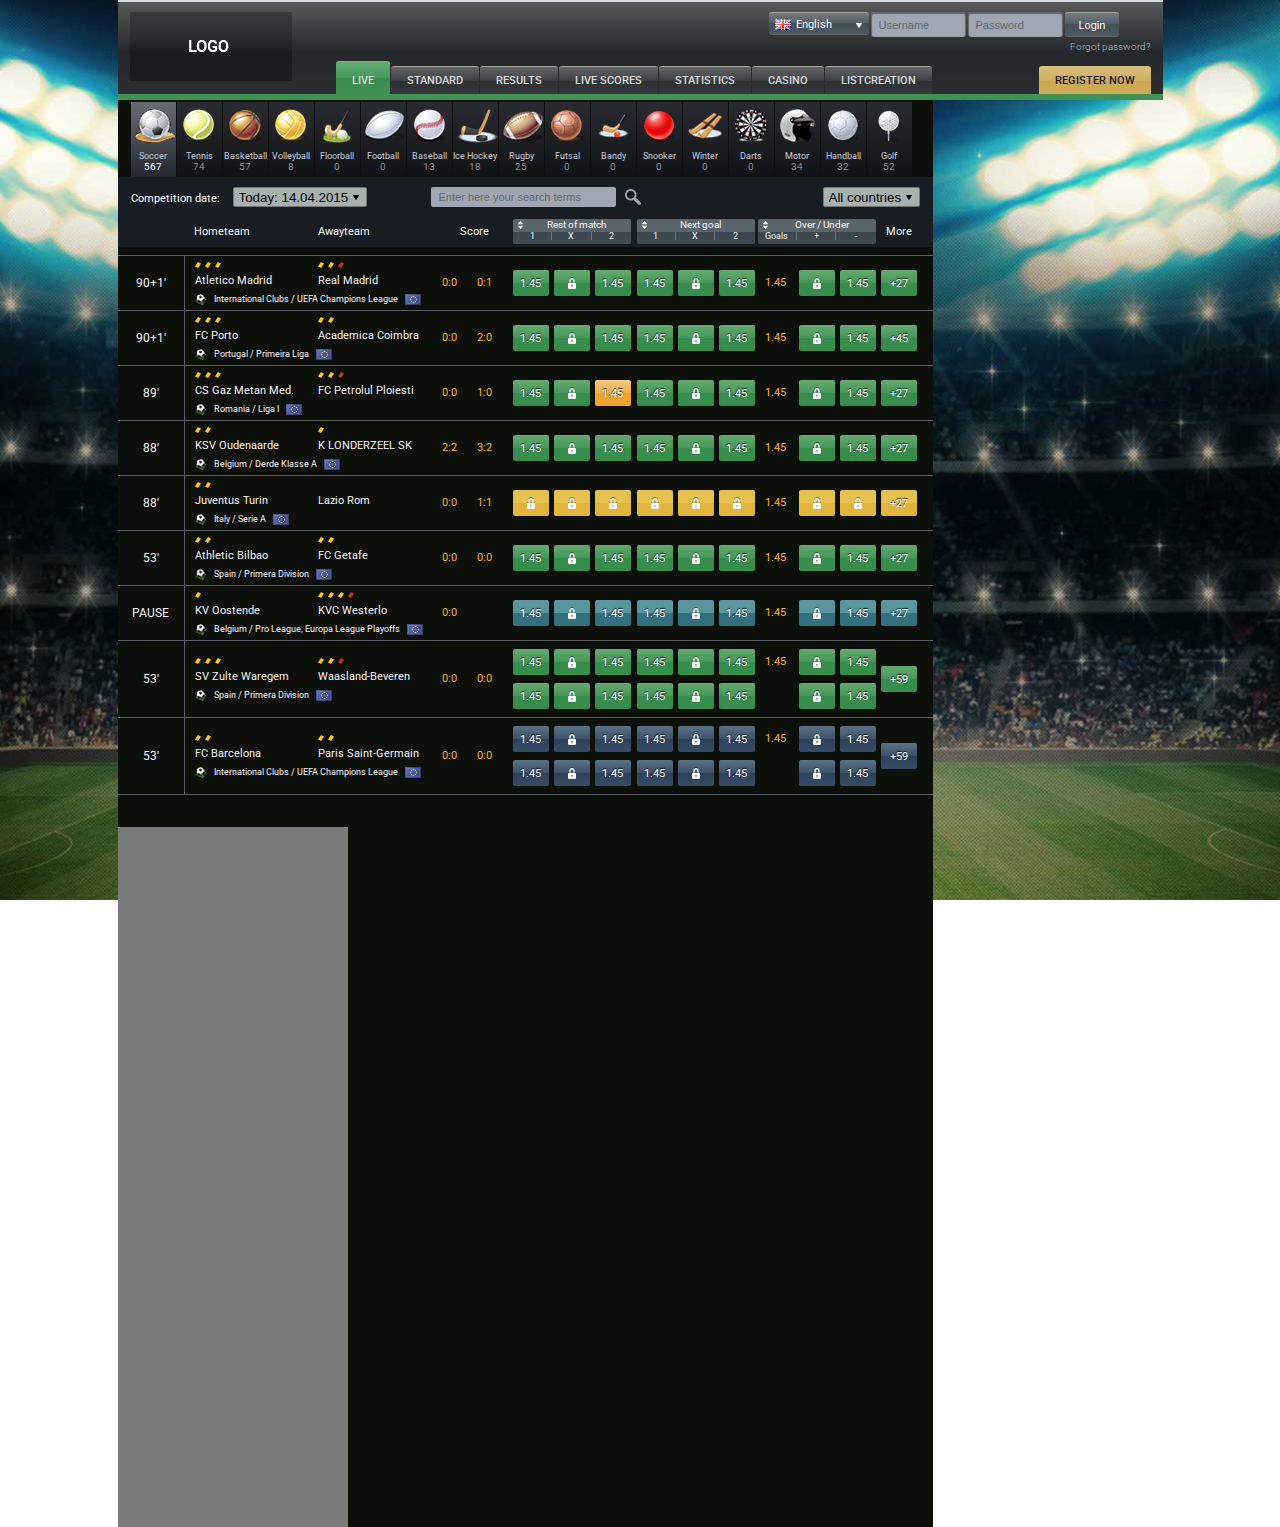
==== bet-shop.html @ b759b89e "bet-shop-ticket" ====
<!DOCTYPE html>
<html>

<head lang="en">
    <meta charset="UTF-8">
    <title>BetShop Roterdam</title>
    <link rel="stylesheet" href="css/main.css">
    <link rel="stylesheet" href="css/bet-shop-ticket.css">
    <link href='http://fonts.googleapis.com/css?family=Roboto:400,300,300italic,400italic,500,500italic,700,700italic' rel='stylesheet' type='text/css'>
</head>

<body>
    <div class="main-wrapper">
        <div class="header">
            <a href="#" class="logo">
                <img alt="logo" src="img/logo.png" width="162" height="69">
            </a>
            <form class="login-form" method="post">
                <fieldset>
                    <input type="text" placeholder="Username">
                    <input type="password" placeholder="Password">
                    <button class="btn-gray">Login</button>
                    <div class="clear"></div>
                    <a href="#" class="forgot">Forgot password?</a>
                </fieldset>
            </form>
            <ul class="language-list">
                <li>
                    <a href="#" class="en"><span></span>English</a>
                    <span class="arrow"></span>
                </li>
                <li>
                    <a href="#" class="de"><span></span>Deutsch</a>
                </li>
                <li>
                    <a href="#" class="tr"><span></span>Türkçe</a>
                </li>
                <li>
                    <a href="#" class="nl"><span></span>Nederlands</a>
                </li>
                <li>
                    <a href="#" class="fr"><span></span>Français</a>
                </li>
                <li>
                    <a href="#" class="es"><span></span>Español</a>
                </li>
                <li>
                    <a href="#" class="ru"><span></span>Русский</a>
                </li>
                <li>
                    <a href="#" class="gr"><span></span>Ελληνικά</a>
                </li>
            </ul>
            <div class="main-navigation-wrapper">
                <div class="main-navigation">
                    <ul>
                        <li class="green active">
                            <a href="#">live</a>
                            <span class="line"></span>
                        </li>
                        <li>
                            <a href="#">standard</a>
                            <span class="line"></span>
                        </li>
                        <li>
                            <a href="#">results</a>
                            <span class="line"></span>
                        </li>
                        <li>
                            <a href="#">live scores</a>
                            <span class="line"></span>
                        </li>
                        <li>
                            <a href="#">statistics</a>
                            <span class="line"></span>
                        </li>
                        <li>
                            <a href="#">casino</a>
                            <span class="line"></span>
                        </li>
                        <li>
                            <a href="#">listcreation</a>
                            <span class="line"></span>
                        </li>
                        <li class="register">
                            <a href="#">register now</a>
                        </li>
                    </ul>
                </div>
            </div>
        </div>
        <div class="content">
            <ul class="game-tabs">
                <li class="soccer active">
                    <div class="ico"><img alt="" src="img/ico-game-soccer.png"></div><em>Soccer</em>567</li>
                <li class="tennis">
                    <div class="ico"><img alt="" src="img/ico-game-tennis.png"></div><em>Tennis</em>74</li>
                <li class="basketball">
                    <div class="ico"><img alt="" src="img/ico-game-basketball.png"></div><em>Basketball</em>57</li>
                <li class="volleyball">
                    <div class="ico"><img alt="" src="img/ico-game-volleyball.png"></div><em>Volleyball</em>8</li>
                <li class="floorball">
                    <div class="ico"><img alt="" src="img/ico-game-floorball.png"></div><em>Floorball</em>0</li>
                <li class="football">
                    <div class="ico"><img alt="" src="img/ico-game-football.png"></div><em>Football</em>0</li>
                <li class="baseball">
                    <div class="ico"><img alt="" src="img/ico-game-baseball.png"></div><em>Baseball</em>13</li>
                <li class="eishhockey">
                    <div class="ico"><img alt="" src="img/ico-game-eishhockey.png"></div><em>Ice Hockey</em>18</li>
                <li class="rugby">
                    <div class="ico"><img alt="" src="img/ico-game-rugby.png"></div><em>Rugby</em>25</li>
                <li class="futsal">
                    <div class="ico"><img alt="" src="img/ico-game-futsal.png"></div><em>Futsal</em>0</li>
                <li class="bandy">
                    <div class="ico"><img alt="" src="img/ico-game-bandy.png"></div><em>Bandy</em>0</li>
                <li class="snooker">
                    <div class="ico"><img alt="" src="img/ico-game-snooker.png"></div><em>Snooker</em>0</li>
                <li class="wintersport">
                    <div class="ico"><img alt="" src="img/ico-game-wintersport.png"></div><em>Winter</em>0</li>
                <li class="darts">
                    <div class="ico"><img alt="" src="img/ico-game-darts.png"></div><em>Darts</em>0</li>
                <li class="motorsport">
                    <div class="ico"><img alt="" src="img/ico-game-motorsport.png"></div><em>Motor</em>34</li>
                <li class="handball">
                    <div class="ico"><img alt="" src="img/ico-game-handball.png"></div><em>Handball</em>32</li>
                <li class="golf">
                    <div class="ico"><img alt="" src="img/ico-game-golf.png"></div><em>Golf</em>52</li>
            </ul>
            <header>
                <div class="search-bar">
                    <div class="date">
                        <span>Competition date: </span>
                        <select>
                            <option>Today: 14.04.2015</option>
                        </select>
                    </div>
                    <div class="search">
                        <form>
                            <input type="text" placeholder="Enter here your search terms"/>
                            <button type="submit"></button>
                        </form>
                    </div>
                    <div class="countries">
                        <select>
                            <option>All countries</option>
                        </select>
                    </div>
                </div>
            </header>
            <div class="list-table">
                <table>
                    <thead>
                        <tr>
                            <td style="width: 40px;"> 
                                <div class="col-1">
                                    <span> </span>
                                </div>
                            </td>
                            <td style="width: 255px;">
                                <div class="col-2">
                                    <span>Hometeam</span>
                                    <span>Awayteam</span>
                                </div>
                            </td>
                            <td style="width: 76px;">
                                <div class="col-3">
                                    <span>Score</span>
                                </div>
                            </td>
                            <td style="width: 128px;">
                               <div class="col-4">
                                    <div class="header-list">
                                        <div>
                                            <span>Rest of match</span>
                                        </div>
                                        <div>
                                            <ul>
                                                <li>1</li>
                                                <li>X</li>
                                                <li>2</li>
                                            </ul>
                                        </div>
                                    </div>
                               </div> 
                            </td>
                            <td style="width: 123px;">
                               <div class="col-5">
                                    <div class="header-list small-gap">
                                        <div>
                                            <span>Next goal</span>
                                        </div>
                                        <div>
                                            <ul>
                                                <li>1</li>
                                                <li>X</li>
                                                <li>2</li>
                                            </ul>
                                        </div>
                                    </div>
                               </div>   
                            </td>
                            <td style="width: 128px;">
                               <div class="col-6">
                                    <div class="header-list">
                                        <div>
                                            <span>Over / Under</span>
                                        </div>
                                        <div>
                                            <ul>
                                                <li>Goals</li>
                                                <li>+</li>
                                                <li>-</li>
                                            </ul>
                                        </div>
                                    </div>
                               </div>
                            </td>
                            <td style="width: 36px;">
                               <div class="col-7">
                                    <span>More</span>
                               </div>   
                            </td>
                        </tr>
                    </thead>
                    <tbody>
                        <!-- row template -->
                        <tr>
                            <td>
                                <div>
                                    90+1'
                                </div>
                            </td>
                            <td>
                                <div>
                                    <div class="cards">
                                        <div>
                                            <span class="yellow"></span>
                                            <span class="yellow"></span>
                                            <span class="yellow"></span>
                                        </div>
                                        <div>
                                            <span class="yellow"></span>
                                            <span class="yellow"></span>
                                            <span class="red"></span>
                                        </div>
                                    </div>
                                    <div class="team-1">Atletico Madrid</div>
                                    <div class="team-2">Real Madrid</div>
                                    <div class="ligua">
                                        <span class="sport">
                                            <img src="./img/ico-soccer-small.png" />
                                        </span>
                                        <span>International Clubs / UEFA Champions League</span>
                                        <span class="country">
                                            <img src="./img/ico-eu-small.png" />
                                        </span>
                                    </div>
                                </div>
                            </td>
                            <td>
                                <div class="score">
                                    <span>0:0</span>
                                    <span>0:1</span>
                                </div>
                            </td>
                            <td>
                                <div class="btn-group">
                                    <ul>
                                        <li>
                                            <a href="" class="btn btn-green">1.45</a>
                                        </li>
                                        <li>
                                            <a href="" class="btn btn-green btn-lock">
                                                <span></span>
                                            </a>
                                        </li>
                                        <li>
                                            <a href="" class="btn btn-green">1.45</a>
                                        </li>
                                    </ul>
                                </div>
                            </td>
                            <td>
                                <div class="btn-group">
                                    <ul>
                                        <li>
                                            <a href="" class="btn btn-green">1.45</a>
                                        </li>
                                        <li>
                                            <a href="" class="btn btn-green btn-lock">
                                                <span></span>
                                            </a>
                                        </li>
                                        <li>
                                            <a href="" class="btn btn-green">1.45</a>
                                        </li>
                                    </ul>
                                </div>
                            </td>
                            <td>
                                <div class="btn-group">
                                    <ul>
                                        <li>
                                            <span>1.45</span>
                                        </li>
                                        <li>
                                            <a href="" class="btn btn-green btn-lock">
                                                <span></span>
                                            </a>
                                        </li>
                                        <li>
                                            <a href="" class="btn btn-green">1.45</a>
                                        </li>
                                    </ul>
                                </div>
                            </td>
                            <td>
                                <a href="" class="btn btn-green">+27</a>
                            </td>
                        </tr>
                        <!-- eof row template -->
                        <tr>
                            <td>
                                <div>
                                    90+1'
                                </div>
                            </td>
                            <td>
                                <div>
                                    <div class="cards">
                                        <div>
                                            <span class="yellow"></span>
                                            <span class="yellow"></span>
                                            <span class="yellow"></span>
                                        </div>
                                        <div>
                                            <span class="yellow"></span>
                                            <span class="yellow"></span>
                                        </div>
                                    </div>
                                    <div class="team-1">FC Porto</div>
                                    <div class="team-2">Academica Coimbra</div>
                                    <div class="ligua">
                                        <span class="sport">
                                            <img src="./img/ico-soccer-small.png" />
                                        </span>
                                        <span>Portugal / Primeira Liga</span>
                                        <span class="country">
                                            <img src="./img/ico-eu-small.png" />
                                        </span>
                                    </div>
                                </div>
                            </td>
                            <td>
                                <div class="score">
                                    <span>0:0</span>
                                    <span>2:0</span>
                                </div>
                            </td>
                            <td>
                                <div class="btn-group">
                                    <ul>
                                        <li>
                                            <a href="" class="btn btn-green">1.45</a>
                                        </li>
                                        <li>
                                            <a href="" class="btn btn-green btn-lock">
                                                <span></span>
                                            </a>
                                        </li>
                                        <li>
                                            <a href="" class="btn btn-green">1.45</a>
                                        </li>
                                    </ul>
                                </div>
                            </td>
                            <td>
                                <div class="btn-group">
                                    <ul>
                                        <li>
                                            <a href="" class="btn btn-green">1.45</a>
                                        </li>
                                        <li>
                                            <a href="" class="btn btn-green btn-lock">
                                                <span></span>
                                            </a>
                                        </li>
                                        <li>
                                            <a href="" class="btn btn-green">1.45</a>
                                        </li>
                                    </ul>
                                </div>
                            </td>
                            <td>
                                <div class="btn-group">
                                    <ul>
                                        <li>
                                            <span>1.45</span>
                                        </li>
                                        <li>
                                            <a href="" class="btn btn-green btn-lock">
                                                <span></span>
                                            </a>
                                        </li>
                                        <li>
                                            <a href="" class="btn btn-green">1.45</a>
                                        </li>
                                    </ul>
                                </div>
                            </td>
                            <td>
                                <a href="" class="btn btn-green">+45</a>
                            </td>
                        </tr>
                        <tr>
                            <td>
                                <div>
                                    89'
                                </div>
                            </td>
                            <td>
                                <div>
                                    <div class="cards">
                                        <div>
                                            <span class="yellow"></span>
                                            <span class="yellow"></span>
                                            <span class="yellow"></span>
                                        </div>
                                        <div>
                                            <span class="yellow"></span>
                                            <span class="yellow"></span>
                                            <span class="red"></span>
                                        </div>
                                    </div>
                                    <div class="team-1">CS Gaz Metan Med.</div>
                                    <div class="team-2">FC Petrolul Ploiesti</div>
                                    <div class="ligua">
                                        <span class="sport">
                                            <img src="./img/ico-soccer-small.png" />
                                        </span>
                                        <span>Romania / Liga I</span>
                                        <span class="country">
                                            <img src="./img/ico-eu-small.png" />
                                        </span>
                                    </div>
                                </div>
                            </td>
                            <td>
                                <div class="score">
                                    <span>0:0</span>
                                    <span>1:0</span>
                                </div>
                            </td>
                            <td>
                                <div class="btn-group">
                                    <ul>
                                        <li>
                                            <a href="" class="btn btn-green">1.45</a>
                                        </li>
                                        <li>
                                            <a href="" class="btn btn-green btn-lock">
                                                <span></span>
                                            </a>
                                        </li>
                                        <li>
                                            <a href="" class="btn btn-orange">1.45</a>
                                        </li>
                                    </ul>
                                </div>
                            </td>
                            <td>
                                <div class="btn-group">
                                    <ul>
                                        <li>
                                            <a href="" class="btn btn-green">1.45</a>
                                        </li>
                                        <li>
                                            <a href="" class="btn btn-green btn-lock">
                                                <span></span>
                                            </a>
                                        </li>
                                        <li>
                                            <a href="" class="btn btn-green">1.45</a>
                                        </li>
                                    </ul>
                                </div>
                            </td>
                            <td>
                                <div class="btn-group">
                                    <ul>
                                        <li>
                                            <span>1.45</span>
                                        </li>
                                        <li>
                                            <a href="" class="btn btn-green btn-lock">
                                                <span></span>
                                            </a>
                                        </li>
                                        <li>
                                            <a href="" class="btn btn-green">1.45</a>
                                        </li>
                                    </ul>
                                </div>
                            </td>
                            <td>
                                <a href="" class="btn btn-green">+27</a>
                            </td>
                        </tr>
                        <tr>
                            <td>
                                <div>
                                    88'
                                </div>
                            </td>
                            <td>
                                <div>
                                    <div class="cards">
                                        <div>
                                            <span class="yellow"></span>
                                            <span class="yellow"></span>
                                        </div>
                                        <div>
                                            <span class="yellow"></span>
                                        </div>
                                    </div>
                                    <div class="team-1">KSV Oudenaarde</div>
                                    <div class="team-2">K LONDERZEEL SK</div>
                                    <div class="ligua">
                                        <span class="sport">
                                            <img src="./img/ico-soccer-small.png" />
                                        </span>
                                        <span>Belgium / Derde Klasse A</span>
                                        <span class="country">
                                            <img src="./img/ico-eu-small.png" />
                                        </span>
                                    </div>
                                </div>
                            </td>
                            <td>
                                <div class="score">
                                    <span>2:2</span>
                                    <span>3:2</span>
                                </div>
                            </td>
                            <td>
                                <div class="btn-group">
                                    <ul>
                                        <li>
                                            <a href="" class="btn btn-green">1.45</a>
                                        </li>
                                        <li>
                                            <a href="" class="btn btn-green btn-lock">
                                                <span></span>
                                            </a>
                                        </li>
                                        <li>
                                            <a href="" class="btn btn-green">1.45</a>
                                        </li>
                                    </ul>
                                </div>
                            </td>
                            <td>
                                <div class="btn-group">
                                    <ul>
                                        <li>
                                            <a href="" class="btn btn-green">1.45</a>
                                        </li>
                                        <li>
                                            <a href="" class="btn btn-green btn-lock">
                                                <span></span>
                                            </a>
                                        </li>
                                        <li>
                                            <a href="" class="btn btn-green">1.45</a>
                                        </li>
                                    </ul>
                                </div>
                            </td>
                            <td>
                                <div class="btn-group">
                                    <ul>
                                        <li>
                                            <span>1.45</span>
                                        </li>
                                        <li>
                                            <a href="" class="btn btn-green btn-lock">
                                                <span></span>
                                            </a>
                                        </li>
                                        <li>
                                            <a href="" class="btn btn-green">1.45</a>
                                        </li>
                                    </ul>
                                </div>
                            </td>
                            <td>
                                <a href="" class="btn btn-green">+27</a>
                            </td>
                        </tr>
                        <tr>
                            <td>
                                <div>
                                    88'
                                </div>
                            </td>
                            <td>
                                <div>
                                    <div class="cards">
                                        <div>
                                            <span class="yellow"></span>
                                            <span class="yellow"></span>
                                        </div>
                                        <div>
                                        </div>
                                    </div>
                                    <div class="team-1">Juventus Turin</div>
                                    <div class="team-2">Lazio Rom</div>
                                    <div class="ligua">
                                        <span class="sport">
                                            <img src="./img/ico-soccer-small.png" />
                                        </span>
                                        <span>Italy / Serie A</span>
                                        <span class="country">
                                            <img src="./img/ico-eu-small.png" />
                                        </span>
                                    </div>
                                </div>
                            </td>
                            <td>
                                <div class="score">
                                    <span>0:0</span>
                                    <span>1:1</span>
                                </div>
                            </td>
                            <td>
                                <div class="btn-group">
                                    <ul>
                                        <li>
                                            <a href="" class="btn btn-yellow btn-lock">
                                                <span></span>
                                            </a>
                                        </li>
                                        <li>
                                            <a href="" class="btn btn-yellow btn-lock">
                                                <span></span>
                                            </a>
                                        </li>
                                        <li>
                                            <a href="" class="btn btn-yellow btn-lock">
                                                <span></span>
                                            </a>
                                        </li>
                                    </ul>
                                </div>
                            </td>
                            <td>
                                <div class="btn-group">
                                    <ul>
                                        <li>
                                            <a href="" class="btn btn-yellow btn-lock">
                                                <span></span>
                                            </a>
                                        </li>
                                        <li>
                                            <a href="" class="btn btn-yellow btn-lock">
                                                <span></span>
                                            </a>
                                        </li>
                                        <li>
                                            <a href="" class="btn btn-yellow btn-lock">
                                                <span></span>
                                            </a>
                                        </li>
                                    </ul>
                                </div>
                            </td>
                            <td>
                                <div class="btn-group">
                                    <ul>
                                        <li>
                                            <span>1.45</span>
                                        </li>
                                        <li>
                                            <a href="" class="btn btn-yellow btn-lock">
                                                <span></span>
                                            </a>
                                        </li>
                                        <li>
                                            <a href="" class="btn btn-yellow btn-lock">
                                                <span></span>
                                            </a>
                                        </li>
                                    </ul>
                                </div>
                            </td>
                            <td>
                                <a href="" class="btn btn-yellow">+27</a>
                            </td>
                        </tr>
                        <tr>
                            <td>
                                <div>
                                    53'
                                </div>
                            </td>
                            <td>
                                <div>
                                    <div class="cards">
                                        <div>
                                            <span class="yellow"></span>
                                            <span class="yellow"></span>
                                        </div>
                                        <div>
                                            <span class="yellow"></span>
                                            <span class="yellow"></span>
                                        </div>
                                    </div>
                                    <div class="team-1">Athletic Bilbao</div>
                                    <div class="team-2">FC Getafe</div>
                                    <div class="ligua">
                                        <span class="sport">
                                            <img src="./img/ico-soccer-small.png" />
                                        </span>
                                        <span>Spain / Primera Division</span>
                                        <span class="country">
                                            <img src="./img/ico-eu-small.png" />
                                        </span>
                                    </div>
                                </div>
                            </td>
                            <td>
                                <div class="score">
                                    <span>0:0</span>
                                    <span>0:0</span>
                                </div>
                            </td>
                            <td>
                                <div class="btn-group">
                                    <ul>
                                        <li>
                                            <a href="" class="btn btn-green">1.45</a>
                                        </li>
                                        <li>
                                            <a href="" class="btn btn-green btn-lock">
                                                <span></span>
                                            </a>
                                        </li>
                                        <li>
                                            <a href="" class="btn btn-green">1.45</a>
                                        </li>
                                    </ul>
                                </div>
                            </td>
                            <td>
                                <div class="btn-group">
                                    <ul>
                                        <li>
                                            <a href="" class="btn btn-green">1.45</a>
                                        </li>
                                        <li>
                                            <a href="" class="btn btn-green btn-lock">
                                                <span></span>
                                            </a>
                                        </li>
                                        <li>
                                            <a href="" class="btn btn-green">1.45</a>
                                        </li>
                                    </ul>
                                </div>
                            </td>
                            <td>
                                <div class="btn-group">
                                    <ul>
                                        <li>
                                            <span>1.45</span>
                                        </li>
                                        <li>
                                            <a href="" class="btn btn-green btn-lock">
                                                <span></span>
                                            </a>
                                        </li>
                                        <li>
                                            <a href="" class="btn btn-green">1.45</a>
                                        </li>
                                    </ul>
                                </div>
                            </td>
                            <td>
                                <a href="" class="btn btn-green">+27</a>
                            </td>
                        </tr>
                         <tr>
                            <td>
                                <div>
                                    PAUSE
                                </div>
                            </td>
                            <td>
                                <div>
                                    <div class="cards">
                                        <div>
                                            <span class="yellow"></span>
                                        </div>
                                        <div>
                                            <span class="yellow"></span>
                                            <span class="yellow"></span>
                                            <span class="yellow"></span>
                                            <span class="red"></span>
                                        </div>
                                    </div>
                                    <div class="team-1">KV Oostende</div>
                                    <div class="team-2">KVC Westerlo</div>
                                    <div class="ligua">
                                        <span class="sport">
                                            <img src="./img/ico-soccer-small.png" />
                                        </span>
                                        <span>Belgium / Pro League, Europa League Playoffs</span>
                                        <span class="country">
                                            <img src="./img/ico-eu-small.png" />
                                        </span>
                                    </div>
                                </div>
                            </td>
                            <td>
                                <div class="score">
                                    <span>0:0</span>
                                    <span> </span>
                                </div>
                            </td>
                            <td>
                                <div class="btn-group">
                                    <ul>
                                        <li>
                                            <a href="" class="btn btn-blue">1.45</a>
                                        </li>
                                        <li>
                                            <a href="" class="btn btn-blue btn-lock">
                                                <span></span>
                                            </a>
                                        </li>
                                        <li>
                                            <a href="" class="btn btn-blue">1.45</a>
                                        </li>
                                    </ul>
                                </div>
                            </td>
                            <td>
                                <div class="btn-group">
                                    <ul>
                                        <li>
                                            <a href="" class="btn btn-blue">1.45</a>
                                        </li>
                                        <li>
                                            <a href="" class="btn btn-blue btn-lock">
                                                <span></span>
                                            </a>
                                        </li>
                                        <li>
                                            <a href="" class="btn btn-blue">1.45</a>
                                        </li>
                                    </ul>
                                </div>
                            </td>
                            <td>
                                <div class="btn-group">
                                    <ul>
                                        <li>
                                            <span>1.45</span>
                                        </li>
                                        <li>
                                            <a href="" class="btn btn-blue btn-lock">
                                                <span></span>
                                            </a>
                                        </li>
                                        <li>
                                            <a href="" class="btn btn-blue">1.45</a>
                                        </li>
                                    </ul>
                                </div>
                            </td>
                            <td>
                                <a href="" class="btn btn-blue">+27</a>
                            </td>
                        </tr>
                        <tr>
                            <td>
                                <div>
                                    53'
                                </div>
                            </td>
                            <td>
                                <div>
                                    <div class="cards">
                                        <div>
                                            <span class="yellow"></span>
                                            <span class="yellow"></span>
                                            <span class="yellow"></span>
                                        </div>
                                        <div>
                                            <span class="yellow"></span>
                                            <span class="yellow"></span>
                                            <span class="red"></span>
                                        </div>
                                    </div>
                                    <div class="team-1">SV Zulte Waregem</div>
                                    <div class="team-2">Waasland-Beveren</div>
                                    <div class="ligua">
                                        <span class="sport">
                                            <img src="./img/ico-soccer-small.png" />
                                        </span>
                                        <span>Spain / Primera Division</span>
                                        <span class="country">
                                            <img src="./img/ico-eu-small.png" />
                                        </span>
                                    </div>
                                </div>
                            </td>
                            <td>
                                <div class="score">
                                    <span>0:0</span>
                                    <span>0:0</span>
                                </div>
                            </td>
                            <td>
                                <div class="btn-group">
                                    <ul>
                                        <li>
                                            <a href="" class="btn btn-green">1.45</a>
                                        </li>
                                        <li>
                                            <a href="" class="btn btn-green btn-lock">
                                                <span></span>
                                            </a>
                                        </li>
                                        <li>
                                            <a href="" class="btn btn-green">1.45</a>
                                        </li>
                                    </ul>
                                </div>
                                <div class="btn-group">
                                    <ul>
                                        <li>
                                            <a href="" class="btn btn-green">1.45</a>
                                        </li>
                                        <li>
                                            <a href="" class="btn btn-green btn-lock">
                                                <span></span>
                                            </a>
                                        </li>
                                        <li>
                                            <a href="" class="btn btn-green">1.45</a>
                                        </li>
                                    </ul>
                                </div>
                            </td>
                            <td>
                                <div class="btn-group">
                                    <ul>
                                        <li>
                                            <a href="" class="btn btn-green">1.45</a>
                                        </li>
                                        <li>
                                            <a href="" class="btn btn-green btn-lock">
                                                <span></span>
                                            </a>
                                        </li>
                                        <li>
                                            <a href="" class="btn btn-green">1.45</a>
                                        </li>
                                    </ul>
                                </div>
                                <div class="btn-group">
                                    <ul>
                                        <li>
                                            <a href="" class="btn btn-green">1.45</a>
                                        </li>
                                        <li>
                                            <a href="" class="btn btn-green btn-lock">
                                                <span></span>
                                            </a>
                                        </li>
                                        <li>
                                            <a href="" class="btn btn-green">1.45</a>
                                        </li>
                                    </ul>
                                </div>
                            </td>
                            <td>
                                <div class="btn-group">
                                    <ul>
                                        <li>
                                            <span>1.45</span>
                                        </li>
                                        <li>
                                            <a href="" class="btn btn-green btn-lock">
                                                <span></span>
                                            </a>
                                        </li>
                                        <li>
                                            <a href="" class="btn btn-green">1.45</a>
                                        </li>
                                 
                                        <li>
                                            <span>&nbsp;</span>
                                        </li>
                                        <li>
                                            <a href="" class="btn btn-green btn-lock">
                                                <span></span>
                                            </a>
                                        </li>
                                        <li>
                                            <a href="" class="btn btn-green">1.45</a>
                                        </li>
                                    </ul>
                                </div>
                            </td>
                            <td>
                                <a href="" class="btn btn-green">+59</a>
                            </td>
                        </tr>
                        <tr>
                            <td>
                                <div>
                                    53'
                                </div>
                            </td>
                            <td>
                                <div>
                                    <div class="cards">
                                        <div>
                                            <span class="yellow"></span>
                                            <span class="yellow"></span>
                                        </div>
                                        <div>
                                            <span class="yellow"></span>
                                            <span class="yellow"></span>
                                        </div>
                                    </div>
                                    <div class="team-1">FC Barcelona</div>
                                    <div class="team-2">Paris Saint-Germain</div>
                                    <div class="ligua">
                                        <span class="sport">
                                            <img src="./img/ico-soccer-small.png" />
                                        </span>
                                        <span>International Clubs / UEFA Champions League</span>
                                        <span class="country">
                                            <img src="./img/ico-eu-small.png" />
                                        </span>
                                    </div>
                                </div>
                            </td>
                            <td>
                                <div class="score">
                                    <span>0:0</span>
                                    <span>0:0</span>
                                </div>
                            </td>
                            <td>
                                <div class="btn-group">
                                    <ul>
                                        <li>
                                            <a href="" class="btn btn-blue-dark">1.45</a>
                                        </li>
                                        <li>
                                            <a href="" class="btn btn-blue-dark btn-lock">
                                                <span></span>
                                            </a>
                                        </li>
                                        <li>
                                            <a href="" class="btn btn-blue-dark">1.45</a>
                                        </li>
                                    </ul>
                                </div>
                                <div class="btn-group">
                                    <ul>
                                        <li>
                                            <a href="" class="btn btn-blue-dark">1.45</a>
                                        </li>
                                        <li>
                                            <a href="" class="btn btn-blue-dark btn-lock">
                                                <span></span>
                                            </a>
                                        </li>
                                        <li>
                                            <a href="" class="btn btn-blue-dark">1.45</a>
                                        </li>
                                    </ul>
                                </div>
                            </td>
                            <td>
                                <div class="btn-group">
                                    <ul>
                                        <li>
                                            <a href="" class="btn btn-blue-dark">1.45</a>
                                        </li>
                                        <li>
                                            <a href="" class="btn btn-blue-dark btn-lock">
                                                <span></span>
                                            </a>
                                        </li>
                                        <li>
                                            <a href="" class="btn btn-blue-dark">1.45</a>
                                        </li>
                                    </ul>
                                </div>
                                <div class="btn-group">
                                    <ul>
                                        <li>
                                            <a href="" class="btn btn-blue-dark">1.45</a>
                                        </li>
                                        <li>
                                            <a href="" class="btn btn-blue-dark btn-lock">
                                                <span></span>
                                            </a>
                                        </li>
                                        <li>
                                            <a href="" class="btn btn-blue-dark">1.45</a>
                                        </li>
                                    </ul>
                                </div>
                            </td>
                            <td>
                                <div class="btn-group">
                                    <ul>
                                        <li>
                                            <span>1.45</span>
                                        </li>
                                        <li>
                                            <a href="" class="btn btn-blue-dark btn-lock">
                                                <span></span>
                                            </a>
                                        </li>
                                        <li>
                                            <a href="" class="btn btn-blue-dark">1.45</a>
                                        </li>
                                 
                                        <li>
                                            <span>&nbsp;</span>
                                        </li>
                                        <li>
                                            <a href="" class="btn btn-blue-dark btn-lock">
                                                <span></span>
                                            </a>
                                        </li>
                                        <li>
                                            <a href="" class="btn btn-blue-dark">1.45</a>
                                        </li>
                                    </ul>
                                </div>
                            </td>
                            <td>
                                <a href="" class="btn btn-blue-dark">+59</a>
                            </td>
                        </tr>
                    </tbody>    
                </table>
            </div>
        <div class="sidebar">
        </div>
    </div>
    <script src="js/jquery-2.1.4.min.js"></script>
    <script src="js/main.js"></script>
    <script>document.write('<script src="http://' + (location.host || 'localhost').split(':')[0] + ':35729/livereload.js?snipver=1"></' + 'script>')</script>
</body>

</html>
---- css/main.css ----
@CHARSET "UTF-8";

*{
    margin: 0;
    padding: 0;
}

html{
    height: 100%;
}

body{
    background: url('../img/main-bg.jpg') no-repeat center center fixed;
    -webkit-background-size: cover;
    -moz-background-size: cover;
    -o-background-size: cover;
    background-size: cover;
    font-family: 'Roboto', sans-serif;
    font-size: 11px;
    color:#fff;
    padding:0;
    margin: 0;
    height: 100%;
}

img{
    margin: 0;
    padding: 0;
    border: 0;
}

a, a:active, a:focus {
    outline: none;
    text-decoration: none;
}

::-webkit-input-placeholder {
    color: #606871;
}

:-moz-placeholder {
    color: #606871;
}

::-moz-placeholder {
    color: #606871;
}

:-ms-input-placeholder {
    color: #606871;
}

.clear{
    display: block;
    width: 100%;
    height: 0;
    clear: both;
    overflow: hidden;
}












.main-wrapper{
    width: 1045px;
    margin: 0 auto;
}

.header{
    float: left;
    width: 100%;
    height: 100px;
    border-top: 2px solid #dadde4;
    position: relative;
    background: #58595a;
    background: url([data-uri]);
    background: -moz-linear-gradient(top,  #58595a 0%, #25282a 50%, #2c2e30 100%);
    background: -webkit-gradient(linear, left top, left bottom, color-stop(0%,#58595a), color-stop(50%,#25282a), color-stop(100%,#2c2e30));
    background: -webkit-linear-gradient(top,  #58595a 0%,#25282a 50%,#2c2e30 100%);
    background: -o-linear-gradient(top,  #58595a 0%,#25282a 50%,#2c2e30 100%);
    background: -ms-linear-gradient(top,  #58595a 0%,#25282a 50%,#2c2e30 100%);
    background: linear-gradient(to bottom,  #58595a 0%,#25282a 50%,#2c2e30 100%);
    filter: progid:DXImageTransform.Microsoft.gradient( startColorstr='#58595a', endColorstr='#2c2e30',GradientType=0 );
}

.logo{
    position: absolute;
    z-index: 1;
    top: 10px;
    left: 12px;
}


/* login form */

.login-form{
    float: right;
    width: 280px;
    margin: 10px 12px 0 2px;
}

fieldset{
    margin: 0;
    padding: 0;
    border: 0;
    font-size: 100%;
    font: inherit;
    vertical-align: baseline;
    overflow: hidden;
}

input[type="text"], input[type="password"]{
    border: 0;
    outline: 0;
    background: #a0a7b3;
    -webkit-box-shadow:inset 0 1px 1px 1px rgba(0,0,0,0.4);
    box-shadow:inset 0 1px 1px 1px rgba(0,0,0,0.4);
    color: #000;
    height: 25px;
    border-radius: 3px;
    padding: 0 8px;
    font-size: 11px;
    font-weight: 300;
}

button{
    border: 0;
    outline: 0;
    cursor: pointer;
}

.btn-gray{
    border-top: 1px solid #a3a297;
    border-bottom: 1px solid #656669;
    color: #fff;
    height: 25px;
    border-radius: 3px;
    padding: 0 14px;
    font-size: 11px;
    background: #747c81;
    background: -moz-linear-gradient(top,  #747c81 0%, #535d65 50%, #535d65 50%, #434e57 50%, #4f5961 100%);
    background: -webkit-gradient(linear, left top, left bottom, color-stop(0%,#747c81), color-stop(50%,#535d65), color-stop(50%,#535d65), color-stop(50%,#434e57), color-stop(100%,#4f5961));
    background: -webkit-linear-gradient(top,  #747c81 0%,#535d65 50%,#535d65 50%,#434e57 50%,#4f5961 100%);
    background: -o-linear-gradient(top,  #747c81 0%,#535d65 50%,#535d65 50%,#434e57 50%,#4f5961 100%);
    background: -ms-linear-gradient(top,  #747c81 0%,#535d65 50%,#535d65 50%,#434e57 50%,#4f5961 100%);
    background: linear-gradient(to bottom,  #747c81 0%,#535d65 50%,#535d65 50%,#434e57 50%,#4f5961 100%);
    filter: progid:DXImageTransform.Microsoft.gradient( startColorstr='#747c81', endColorstr='#4f5961',GradientType=0 );
}

.login-form input[type="text"], .login-form input[type="password"]{
    float: left;
    margin: 0 2px 0 0;
    width: 95px;
}

.login-form .btn-gray{
    float: left;
    max-width: 54px;
}

a.forgot{
    color: #b1b9c6;
    font-weight: 300;
    float: right;
    margin: 4px 0 0 0;
    font-size: 10px;
}

a.forgot:hover{
    color: #fff;
}

/* eof login form */


/* language list */

.language-list{
    float: right;
    margin: 10px 0 0 0;
    list-style: none;
    position: relative;
    z-index: 5;
    overflow: hidden;
    width: 100px;
    height: 23px;
    border-top: 1px solid #a3a297;
    border-bottom: 1px solid #656669;
    border-radius: 3px;
    background: #747c81;
    background: -moz-linear-gradient(top,  #747c81 0%, #535d65 50%, #535d65 50%, #434e57 50%, #4f5961 100%);
    background: -webkit-gradient(linear, left top, left bottom, color-stop(0%,#747c81), color-stop(50%,#535d65), color-stop(50%,#535d65), color-stop(50%,#434e57), color-stop(100%,#4f5961));
    background: -webkit-linear-gradient(top,  #747c81 0%,#535d65 50%,#535d65 50%,#434e57 50%,#4f5961 100%);
    background: -o-linear-gradient(top,  #747c81 0%,#535d65 50%,#535d65 50%,#434e57 50%,#4f5961 100%);
    background: -ms-linear-gradient(top,  #747c81 0%,#535d65 50%,#535d65 50%,#434e57 50%,#4f5961 100%);
    background: linear-gradient(to bottom,  #747c81 0%,#535d65 50%,#535d65 50%,#434e57 50%,#4f5961 100%);
    filter: progid:DXImageTransform.Microsoft.gradient( startColorstr='#747c81', endColorstr='#4f5961',GradientType=0 );
}

.language-list li{
    color: #fff;
    position: relative;
}

.language-list li a{
    padding: 5px 15px 6px 6px;
    display: block;
    color: #fff;
    position: relative;
    z-index: 4;
    font-size: 11px;
}

.language-list li a span{
    display: block;
    width: 16px;
    height: 11px;
    overflow: hidden;
    background: url('../img/sprite.png') no-repeat;
    float: left;
    margin: 1px 5px 0 0;
    cursor: pointer;
    position: relative;
    z-index: 5;
}

.language-list .en span{
    background-position: -10px -25px;
}

.language-list .de span{
    background-position: -10px -36px;
}

.language-list .tr span{
    background-position: -10px -47px;
}

.language-list .nl span{
    background-position: -10px -58px;
}

.language-list .fr span{
    background-position: -10px -69px;
}

.language-list .es span{
    background-position: -10px -70px;
}

.language-list .ru span{
    background-position: -10px -81px;
}

.language-list .gr span{
    background-position: -10px -92px;
}

.language-list .arrow{
    width: 6px;
    height: 5px;
    overflow: hidden;
    background: url('../img/sprite.png') no-repeat -10px -10px;
    position: absolute;
    top: 10px;
    right: 7px;
    z-index: 5;
    display: block;
}

.language-list.active{
    height: auto;
    background: #747c81;
}

.language-list.active li a:hover{
    background: #535d65;
}


/* main nav */

.main-navigation-wrapper{
    position: absolute;
    z-index: 3;
    bottom: 0;
    left: 0;
    width: 100%;
}

.main-navigation{
    float: right;
    width: 100%;
    position: relative;
}

.main-navigation ul{
    margin: 0 230px 6px 0;
    list-style: none;
    text-align: center;
    float: right;
}

.main-navigation li{
    float: left;
    margin: 5px 1px 0 0;
}

.main-navigation li .line{
    width: 100%;
    height: 6px;
    position: absolute;
    display: block;
    bottom: 0px;
    left: 0px;
}

.main-navigation li a{
    font-weight:500;
    font-size: 11px;
    text-transform: uppercase;
    color: #dcdcdc;
    padding: 7px 16px;
    display: block;
    border-top: 1px solid #a3a297;
    background: #636567;
    background: -moz-linear-gradient(top,  #636567 0%, #3d4045 50%, #3d4045 50%, #2c2f32 51%, #373a3e 100%);
    background: -webkit-gradient(linear, left top, left bottom, color-stop(0%,#636567), color-stop(50%,#3d4045), color-stop(50%,#3d4045), color-stop(51%,#2c2f32), color-stop(100%,#373a3e));
    background: -webkit-linear-gradient(top,  #636567 0%,#3d4045 50%,#3d4045 50%,#2c2f32 51%,#373a3e 100%);
    background: -o-linear-gradient(top,  #636567 0%,#3d4045 50%,#3d4045 50%,#2c2f32 51%,#373a3e 100%);
    background: -ms-linear-gradient(top,  #636567 0%,#3d4045 50%,#3d4045 50%,#2c2f32 51%,#373a3e 100%);
    background: linear-gradient(to bottom,  #636567 0%,#3d4045 50%,#3d4045 50%,#2c2f32 51%,#373a3e 100%);
    filter: progid:DXImageTransform.Microsoft.gradient( startColorstr='#636567', endColorstr='#373a3e',GradientType=0 );
    border-radius: 3px 3px 0 0;
}

.main-navigation li.register{
    position: absolute;
    right: 11px;
}

.main-navigation li.register a{
    border-top: 1px solid #d9be7c;
    color: #181818;
    background: #d9be7c;
    background: -moz-linear-gradient(top,  #d9be7c 0%, #d0ae5e 50%, #cca74f 50%, #cfac5a 100%);
    background: -webkit-gradient(linear, left top, left bottom, color-stop(0%,#d9be7c), color-stop(50%,#d0ae5e), color-stop(50%,#cca74f), color-stop(100%,#cfac5a));
    background: -webkit-linear-gradient(top,  #d9be7c 0%,#d0ae5e 50%,#cca74f 50%,#cfac5a 100%);
    background: -o-linear-gradient(top,  #d9be7c 0%,#d0ae5e 50%,#cca74f 50%,#cfac5a 100%);
    background: -ms-linear-gradient(top,  #d9be7c 0%,#d0ae5e 50%,#cca74f 50%,#cfac5a 100%);
    background: linear-gradient(to bottom,  #d9be7c 0%,#d0ae5e 50%,#cca74f 50%,#cfac5a 100%);
    filter: progid:DXImageTransform.Microsoft.gradient( startColorstr='#d9be7c', endColorstr='#cfac5a',GradientType=0 );

}

.main-navigation li a:hover{
    color: #fff;
}

.main-navigation li.active{
    margin-top: 0;
}

.main-navigation li.active a{
    padding-top: 12px;
}


.main-navigation li.green .line{
    background: #409254;
}

.main-navigation li.green.active a{
    border-top: 1px solid #2eda93;
    background: #64ac6f;
    background: -moz-linear-gradient(top,  #64ac6f 0%, #48975c 50%, #398d4f 50%, #409254 100%);
    background: -webkit-gradient(linear, left top, left bottom, color-stop(0%,#64ac6f), color-stop(50%,#48975c), color-stop(50%,#398d4f), color-stop(100%,#409254));
    background: -webkit-linear-gradient(top,  #64ac6f 0%,#48975c 50%,#398d4f 50%,#409254 100%);
    background: -o-linear-gradient(top,  #64ac6f 0%,#48975c 50%,#398d4f 50%,#409254 100%);
    background: -ms-linear-gradient(top,  #64ac6f 0%,#48975c 50%,#398d4f 50%,#409254 100%);
    background: linear-gradient(to bottom,  #64ac6f 0%,#48975c 50%,#398d4f 50%,#409254 100%);
    filter: progid:DXImageTransform.Microsoft.gradient( startColorstr='#64ac6f', endColorstr='#409254',GradientType=0 );

}


/* eof main nav */



/* content */

.content{
    float: left;
    width: 815px;
    min-height: 700px;
    background: #0d0f0b;
}

.game-tabs{
    margin: 0;
    list-style: none;
    border-top: solid 2px #101010;
    padding: 0 0 0 12px;
    display: block;
    float: left;
}

.game-tabs li {
    float: left;
    height: 75px;
    width: 46px;
    border-left: solid 1px #101010;
    text-align: center;
    font-size: 10px;
    color: #89898b;
    background: #222329;
    background: -moz-linear-gradient(top,  #2a2b32 0%, #111214 100%);
    background: -webkit-gradient(linear, left top, left bottom, color-stop(0%,#2a2b32), color-stop(100%,#111214));
    background: -webkit-linear-gradient(top,  #2a2b32 0%,#111214 100%);
    background: -o-linear-gradient(top,  #2a2b32 0%,#111214 100%);
    background: -ms-linear-gradient(top,  #2a2b32 0%,#111214 100%);
    background: linear-gradient(to bottom,  #2a2b32 0%,#111214 100%);
    filter: progid:DXImageTransform.Microsoft.gradient( startColorstr='#2a2b32', endColorstr='#111214',GradientType=0 );
    cursor: pointer;
}

.game-tabs li.active, .game-tabs li:hover{
    background: #696c76;
    background: -moz-linear-gradient(top,  #696c76 0%, #25272f 100%);
    background: -webkit-gradient(linear, left top, left bottom, color-stop(0%,#696c76), color-stop(100%,#25272f));
    background: -webkit-linear-gradient(top,  #696c76 0%,#25272f 100%);
    background: -o-linear-gradient(top,  #696c76 0%,#25272f 100%);
    background: -ms-linear-gradient(top,  #696c76 0%,#25272f 100%);
    background: linear-gradient(to bottom,  #696c76 0%,#25272f 100%);
    filter: progid:DXImageTransform.Microsoft.gradient( startColorstr='#696c76', endColorstr='#25272f',GradientType=0 );
    color: #fff;
}

.game-tabs .ico {
    display: block;
    width: 45px;
    height: 49px;
    text-align: center;
    overflow: hidden;
    clear: both;
    display: table-cell;
    vertical-align: middle;
    padding: 0 4px;
}

.game-tabs em {
    color: #c6ccde;
    font-size: 9px;
    display: block;
    font-style: normal;
}






















/* eof content */


/* sidebar */

.sidebar{
    float: left;
    width: 230px;
    background: rgba(134,134,134,0.9);
    min-height: 700px;
}

.ui-accordion .ui-accordion-header{
    font-size: 13px;
    font-weight: 500;
    color: #000;
    font-family: 'Roboto', sans-serif;
    background: #a7b0ae;
    background: -moz-linear-gradient(top,  #a7b0ae 0%, #979ba3 50%, #8d929a 50%, #9398a0 100%);
    background: -webkit-gradient(linear, left top, left bottom, color-stop(0%,#a7b0ae), color-stop(50%,#979ba3), color-stop(50%,#8d929a), color-stop(100%,#9398a0));
    background: -webkit-linear-gradient(top,  #a7b0ae 0%,#979ba3 50%,#8d929a 50%,#9398a0 100%);
    background: -o-linear-gradient(top,  #a7b0ae 0%,#979ba3 50%,#8d929a 50%,#9398a0 100%);
    background: -ms-linear-gradient(top,  #a7b0ae 0%,#979ba3 50%,#8d929a 50%,#9398a0 100%);
    background: linear-gradient(to bottom,  #a7b0ae 0%,#979ba3 50%,#8d929a 50%,#9398a0 100%);
    filter: progid:DXImageTransform.Microsoft.gradient( startColorstr='#a7b0ae', endColorstr='#9398a0',GradientType=0 );
    border: 0;
    border-radius: 0;
    padding: 12px 10px 12px 28px;
    outline: 0;
    margin-top: 1px;
}

.ui-accordion .ui-accordion-content{
    background: none;
    border-radius: 0;
    border-bottom: 1px solid #000000;
    border-top: 0;
    border-right: 0;
    border-left: 0;
    padding: 10px;
}

.ticket-date{
    font-weight: 400;
    float: right;
}

.bet-legend{
    list-style: none;
}

.bet-legend li{
    list-style: none;
    color: #000;
    font-weight: 400;
    font-family: 'Roboto', sans-serif;
    font-size: 11px;
    margin: 0 0 14px 0;
}

.bet-legend .legend-ico{
    width: 25px;
    height: 13px;
    border-radius: 3px;
    display: inline-block;
    font-size: 11px;
    font-weight: 500;
    font-family: 'Roboto', sans-serif;
    color: #fff;
    text-align: center;
    vertical-align: middle;
    margin: 0 2px 0 0;
    padding: 6px 0;
}

.legend-ico.match-possible{
    background: #64ac6f;
    background: -moz-linear-gradient(top,  #64ac6f 0%, #48975c 50%, #398d4f 50%, #409254 100%);
    background: -webkit-gradient(linear, left top, left bottom, color-stop(0%,#64ac6f), color-stop(50%,#48975c), color-stop(50%,#398d4f), color-stop(100%,#409254));
    background: -webkit-linear-gradient(top,  #64ac6f 0%,#48975c 50%,#398d4f 50%,#409254 100%);
    background: -o-linear-gradient(top,  #64ac6f 0%,#48975c 50%,#398d4f 50%,#409254 100%);
    background: -ms-linear-gradient(top,  #64ac6f 0%,#48975c 50%,#398d4f 50%,#409254 100%);
    background: linear-gradient(to bottom,  #64ac6f 0%,#48975c 50%,#398d4f 50%,#409254 100%);
    filter: progid:DXImageTransform.Microsoft.gradient( startColorstr='#64ac6f', endColorstr='#409254',GradientType=0 );
}

.legend-ico.match-before{
    background: #597287;
    background: -moz-linear-gradient(top,  #597287 0%, #3d5169 50%, #2c415b 50%, #374c64 100%);
    background: -webkit-gradient(linear, left top, left bottom, color-stop(0%,#597287), color-stop(50%,#3d5169), color-stop(50%,#2c415b), color-stop(100%,#374c64));
    background: -webkit-linear-gradient(top,  #597287 0%,#3d5169 50%,#2c415b 50%,#374c64 100%);
    background: -o-linear-gradient(top,  #597287 0%,#3d5169 50%,#2c415b 50%,#374c64 100%);
    background: -ms-linear-gradient(top,  #597287 0%,#3d5169 50%,#2c415b 50%,#374c64 100%);
    background: linear-gradient(to bottom,  #597287 0%,#3d5169 50%,#2c415b 50%,#374c64 100%);
    filter: progid:DXImageTransform.Microsoft.gradient( startColorstr='#597287', endColorstr='#374c64',GradientType=0 );

}

.legend-ico.match-statistics{
    background: #5a646b;
    background: -moz-linear-gradient(top,  #5a646b 0%, #444f58 50%, #3a454e 50%, #414c54 100%);
    background: -webkit-gradient(linear, left top, left bottom, color-stop(0%,#5a646b), color-stop(50%,#444f58), color-stop(50%,#3a454e), color-stop(100%,#414c54));
    background: -webkit-linear-gradient(top,  #5a646b 0%,#444f58 50%,#3a454e 50%,#414c54 100%);
    background: -o-linear-gradient(top,  #5a646b 0%,#444f58 50%,#3a454e 50%,#414c54 100%);
    background: -ms-linear-gradient(top,  #5a646b 0%,#444f58 50%,#3a454e 50%,#414c54 100%);
    background: linear-gradient(to bottom,  #5a646b 0%,#444f58 50%,#3a454e 50%,#414c54 100%);
    filter: progid:DXImageTransform.Microsoft.gradient( startColorstr='#5a646b', endColorstr='#414c54',GradientType=0 );

}

.legend-ico.match-odd{
    background: #f3bd53;
    background: -moz-linear-gradient(top,  #f3bd53 0%, #f1aa3c 50%, #efa229 50%, #f0a735 100%);
    background: -webkit-gradient(linear, left top, left bottom, color-stop(0%,#f3bd53), color-stop(50%,#f1aa3c), color-stop(50%,#efa229), color-stop(100%,#f0a735));
    background: -webkit-linear-gradient(top,  #f3bd53 0%,#f1aa3c 50%,#efa229 50%,#f0a735 100%);
    background: -o-linear-gradient(top,  #f3bd53 0%,#f1aa3c 50%,#efa229 50%,#f0a735 100%);
    background: -ms-linear-gradient(top,  #f3bd53 0%,#f1aa3c 50%,#efa229 50%,#f0a735 100%);
    background: linear-gradient(to bottom,  #f3bd53 0%,#f1aa3c 50%,#efa229 50%,#f0a735 100%);
    filter: progid:DXImageTransform.Microsoft.gradient( startColorstr='#f3bd53', endColorstr='#f0a735',GradientType=0 );

}

.legend-ico.match-other-odds{
    background: #64ac6f;
    background: -moz-linear-gradient(top,  #64ac6f 0%, #48975c 50%, #398d4f 50%, #409254 100%);
    background: -webkit-gradient(linear, left top, left bottom, color-stop(0%,#64ac6f), color-stop(50%,#48975c), color-stop(50%,#398d4f), color-stop(100%,#409254));
    background: -webkit-linear-gradient(top,  #64ac6f 0%,#48975c 50%,#398d4f 50%,#409254 100%);
    background: -o-linear-gradient(top,  #64ac6f 0%,#48975c 50%,#398d4f 50%,#409254 100%);
    background: -ms-linear-gradient(top,  #64ac6f 0%,#48975c 50%,#398d4f 50%,#409254 100%);
    background: linear-gradient(to bottom,  #64ac6f 0%,#48975c 50%,#398d4f 50%,#409254 100%);
    filter: progid:DXImageTransform.Microsoft.gradient( startColorstr='#64ac6f', endColorstr='#409254',GradientType=0 );
}

.legend-ico.match-blocked{
    background: #64ac6f;
    background: -moz-linear-gradient(top,  #64ac6f 0%, #48975c 50%, #398d4f 50%, #409254 100%);
    background: -webkit-gradient(linear, left top, left bottom, color-stop(0%,#64ac6f), color-stop(50%,#48975c), color-stop(50%,#398d4f), color-stop(100%,#409254));
    background: -webkit-linear-gradient(top,  #64ac6f 0%,#48975c 50%,#398d4f 50%,#409254 100%);
    background: -o-linear-gradient(top,  #64ac6f 0%,#48975c 50%,#398d4f 50%,#409254 100%);
    background: -ms-linear-gradient(top,  #64ac6f 0%,#48975c 50%,#398d4f 50%,#409254 100%);
    background: linear-gradient(to bottom,  #64ac6f 0%,#48975c 50%,#398d4f 50%,#409254 100%);
    filter: progid:DXImageTransform.Microsoft.gradient( startColorstr='#64ac6f', endColorstr='#409254',GradientType=0 );
}

.ico-statistics{
    width: 14px;
    height: 13px;
    background: url('../img/sprite.png') no-repeat -36px -10px;
    display: inline-block;
}

.ico-blocked{
    width: 8px;
    height: 12px;
    background: url('../img/sprite.png') no-repeat -37px -33px;
    display: inline-block;
}











/* eof sidebar */
---- css/bet-shop-ticket.css ----
* {
	-webkit-box-sizing: border-box;
	-moz-box-sizing: border-box;
	box-sizing: border-box;
}
.search-bar {
	width: 100%;
	height: 70px;
	float: left; 
	background-color: #171d22;
	padding: 10px 13px;
}

.search-bar > div {
	width: 33%;
	float: left;
}
.search-bar > div > span {
	font-size: 11px;
	margin: 0 10px 0 0;
}
.search-bar > div:nth-child(2) {
	text-align: center;
}
.search-bar > div:last-child {
	text-align: right;
	float: right;
}
.search-bar select {
	height: 20px;
	line-height: 17px;
	padding: 0 17px 0 5px;
   	-webkit-appearance: none;
   	-moz-appearance: none;
   	appearance: none;
	background: url(../img/ico-select.png);
   	background-color: rgb(167,177,174); /* Old browsers */
	background-color: -moz-linear-gradient(top,  rgba(167,177,174,1) 1%, rgba(147,152,160,1) 99%); /* FF3.6+ */
	background-color: -webkit-gradient(linear, left top, left bottom, color-stop(1%,rgba(167,177,174,1)), color-stop(99%,rgba(147,152,160,1))); /* Chrome,Safari4+ */
	background-color: -webkit-linear-gradient(top,  rgba(167,177,174,1) 1%,rgba(147,152,160,1) 99%); /* Chrome10+,Safari5.1+ */
	background-color: -o-linear-gradient(top,  rgba(167,177,174,1) 1%,rgba(147,152,160,1) 99%); /* Opera 11.10+ */
	background-color: -ms-linear-gradient(top,  rgba(167,177,174,1) 1%,rgba(147,152,160,1) 99%); /* IE10+ */
	background-color: linear-gradient(to bottom,  rgba(167,177,174,1) 1%,rgba(147,152,160,1) 99%); /* W3C */
	filter: progid:DXImageTransform.Microsoft.gradient( startColorstr='#a7b1ae', endColorstr='#9398a0',GradientType=0 ); /* IE6-9 */
	padding-right: 17px;
	background-position: right 0.5em top 50%;
	background-repeat: no-repeat;
	border-radius: 2px;
}
select::-ms-expand { /* for IE 11 */
    display: none;
}
.search-bar input[type=text] {
	width: 185px;
	height: 20px;
	line-height: 20px;
	background: #a0a7b3; /* Old browsers */
	box-shadow: none;
	border-radius: 2px;
	margin: 0 0 0 20px;
}
.search-bar button {
	width: 16px;
	height: 16px;
	float: right;
	background: url(../img/ico-search.png) no-repeat 50%;
	position: relative;
	left: -10px;
	top: 2px;
}

/* list table */
.list-table {
	width: 100%;
	float: left;
	color: #f6f6f6;
	position: relative;
	top: -32px;
	vertical-align: middle;
}
.list-table table {
	width: 100%;
	float: left;
	padding: 0;
	border-collapse: collapse;
	border-spacing: 0;
}
.list-table table tbody tr {
	border-top: 1px solid #5a5f66;
	border-bottom: 1px solid #5a5f66;
}
.list-table table td {
	padding: 4px 0;
	margin: 0;
}
.list-table table td:nth-of-type(2) {
	padding: 0 0 0 10px;
}
.list-table table td > div {
	line-height: 26px;
}
.list-table table thead td > div {
	min-height: 32px;
}
.list-table table tbody td > div {
	min-height: 46px;
}
.list-table table td:first-of-type {
	padding-left: 15px;
}
	.list-table table td:first-of-type > div {
		width: 51px;
		height: 100%;
		vertical-align: middle;
		display: inline-block;
		padding-right: 15px;
		font-size: 12px;
		/* Internet Explorer 10 */
		display:-ms-flexbox;
		-ms-flex-pack:center;
		-ms-flex-align:center;

		/* Firefox */
		display:-moz-box;
		-moz-box-pack:center;
		-moz-box-align:center;

		/* Safari, Opera, and Chrome */
		display:-webkit-box;
		-webkit-box-pack:center;
		-webkit-box-align:center;

		/* W3C */
		display:box;
		box-pack:center;
		box-align:center;
	}
.list-table table tbody td:first-of-type {
	border-right: 1px solid #5a5f66;
}
.list-table table td:last-of-type {
	padding-right: 15px;
}
.col-1 {
	width: 39px;
}
.col-2 {
	width: 248px;
}
	.col-2 > span {
		width: 50%;
		float: left;
	}
.col-3 {
	width: 64px;
	text-align: center;
}
.col-4 {
	width: 118px;
}
.col-5 {
	width: 118px;
}
.col-6 {
	width: 118px;
}
.col-7 {
	width: 100%;
	text-align: center;
}
.header-list {
	width: 118px;
	height: 25px;
	float: left;
	margin-right: 10px;
	background: rgb(163,162,151); /* Old browsers */
	background: -moz-linear-gradient(top,  rgba(163,162,151,1) 0%, rgba(90,100,109,1) 1%, rgba(90,100,109,1) 50%, rgba(90,100,109,1) 50%, rgba(58,69,78,1) 51%, rgba(65,76,84,1) 100%); /* FF3.6+ */
	background: -webkit-gradient(linear, left top, left bottom, color-stop(0%,rgba(163,162,151,1)), color-stop(1%,rgba(90,100,109,1)), color-stop(50%,rgba(90,100,109,1)), color-stop(50%,rgba(90,100,109,1)), color-stop(51%,rgba(58,69,78,1)), color-stop(100%,rgba(65,76,84,1))); /* Chrome,Safari4+ */
	background: -webkit-linear-gradient(top,  rgba(163,162,151,1) 0%,rgba(90,100,109,1) 1%,rgba(90,100,109,1) 50%,rgba(90,100,109,1) 50%,rgba(58,69,78,1) 51%,rgba(65,76,84,1) 100%); /* Chrome10+,Safari5.1+ */
	background: -o-linear-gradient(top,  rgba(163,162,151,1) 0%,rgba(90,100,109,1) 1%,rgba(90,100,109,1) 50%,rgba(90,100,109,1) 50%,rgba(58,69,78,1) 51%,rgba(65,76,84,1) 100%); /* Opera 11.10+ */
	background: -ms-linear-gradient(top,  rgba(163,162,151,1) 0%,rgba(90,100,109,1) 1%,rgba(90,100,109,1) 50%,rgba(90,100,109,1) 50%,rgba(58,69,78,1) 51%,rgba(65,76,84,1) 100%); /* IE10+ */
	background: linear-gradient(to bottom,  rgba(163,162,151,1) 0%,rgba(90,100,109,1) 1%,rgba(90,100,109,1) 50%,rgba(90,100,109,1) 50%,rgba(58,69,78,1) 51%,rgba(65,76,84,1) 100%); /* W3C */
	filter: progid:DXImageTransform.Microsoft.gradient( startColorstr='#a3a297', endColorstr='#414c54',GradientType=0 ); /* IE6-9 */
	border-radius: 2px;
}
.header-list > div {
	width: 100%;
	float: left;
	line-height: normal;
}
.header-list span {
	width: 100%;
	display: block;
	padding: 0 0 0 10px;
	margin: 0;
	line-height: normal;
	text-align: center;
	background: url(../img/ico-order-list.png) no-repeat 5px 2px;
	font-size: 10px;
}
.header-list ul {
	width: 100%;
	height: 8px;
	float: left;
	padding: 0;
	margin: 0;
}
.header-list ul li {
	width: 33.33%;
	height: 8px;
	float: left;
	list-style: none;
	padding: 0;	
	margin: 2px 0 0 0;
	text-align: center;
	vertical-align: middle;
	line-height: 9px;
	font-size: 9px;
}
.header-list ul li:first-child {
	border-right: 1px solid #6a7279;
}
.header-list ul li:nth-child(2) {
	border-right: 1px solid #6a7279;
}
.header-list.small-gap {
	margin-right: 5px;
}
.cards {
	width: 100%;
	float: left;
	padding-top: 4px;
}
.cards > div {
	width: 50%;
	float: left;
}
.cards > div > span {
	margin-right: 4px;
}
.cards .yellow {
	width: 6px;
	height: 6px;
	float: left;
	background: url(../img/ico-cards.png) no-repeat 0;
}
.cards .red {
	width: 6px;
	height: 6px;
	float: left;
	background: url(../img/ico-cards.png) no-repeat 100% 0;
}
.team-1, .team-2 {
	width: 50%;
	float: left;
}
.ligua {
	font-size: 9px;
	width: 100%;
	float: left;
	line-height: normal;
	margin: 0 0 3px 0;
}
.ligua span img {
	vertical-align: middle;
}
.ligua span:nth-child(2) {
	margin: 0 5px;
}
.list-table table tbody td ul {
	padding: 0;
	margin: 0;
	vertical-align: middle;
}
.list-table table tbody td ul li {
	float: left;
	padding: 0;
	margin: 4px 5px 4px 0;
	list-style: none;
}
.list-table table tbody td ul li:last-child {
	margin-right: 0;
}
.list-table table tbody .score > span {
	width: 50%;
	color: #ffb30f;
	display: table-cell;
  	vertical-align: middle;
}
.list-table table tbody .score {
	width: 100%;
	display: table;
}
.btn-group {
	width: 100%;
	min-height: 0 !important;
	display: table;
	vertical-align: middle;
}
.list-table table tbody td ul {
	display: table-cell;
}
.list-table table tbody td ul li > span {
	width: 36px;
	float: left;
	text-align: center;
	color: #ffb30f;
}
.list-table table tbody td .btn {
	width: 36px;
	height: 26px;
	float: left;
	border-radius: 2px;
	line-height: 27px;
	text-align: center;
	font-size: 11px;
	color: #fff;
	text-shadow: 0px -1px 1px rgba(0,0,0,0.9);
}
.list-table table tbody td .btn.btn-green {
	background: rgb(46,218,147); /* Old browsers */
	background: -moz-linear-gradient(top,  rgba(46,218,147,1) 1%, rgba(46,218,147,1) 1%, rgba(98,170,109,1) 1%, rgba(98,170,109,1) 2%, rgba(98,170,109,1) 2%, rgba(71,150,92,1) 49%, rgba(55,141,76,1) 49%, rgba(55,141,76,1) 100%); /* FF3.6+ */
	background: -webkit-gradient(linear, left top, left bottom, color-stop(1%,rgba(46,218,147,1)), color-stop(1%,rgba(46,218,147,1)), color-stop(1%,rgba(98,170,109,1)), color-stop(2%,rgba(98,170,109,1)), color-stop(2%,rgba(98,170,109,1)), color-stop(49%,rgba(71,150,92,1)), color-stop(49%,rgba(55,141,76,1)), color-stop(100%,rgba(55,141,76,1))); /* Chrome,Safari4+ */
	background: -webkit-linear-gradient(top,  rgba(46,218,147,1) 1%,rgba(46,218,147,1) 1%,rgba(98,170,109,1) 1%,rgba(98,170,109,1) 2%,rgba(98,170,109,1) 2%,rgba(71,150,92,1) 49%,rgba(55,141,76,1) 49%,rgba(55,141,76,1) 100%); /* Chrome10+,Safari5.1+ */
	background: -o-linear-gradient(top,  rgba(46,218,147,1) 1%,rgba(46,218,147,1) 1%,rgba(98,170,109,1) 1%,rgba(98,170,109,1) 2%,rgba(98,170,109,1) 2%,rgba(71,150,92,1) 49%,rgba(55,141,76,1) 49%,rgba(55,141,76,1) 100%); /* Opera 11.10+ */
	background: -ms-linear-gradient(top,  rgba(46,218,147,1) 1%,rgba(46,218,147,1) 1%,rgba(98,170,109,1) 1%,rgba(98,170,109,1) 2%,rgba(98,170,109,1) 2%,rgba(71,150,92,1) 49%,rgba(55,141,76,1) 49%,rgba(55,141,76,1) 100%); /* IE10+ */
	background: linear-gradient(to bottom,  rgba(46,218,147,1) 1%,rgba(46,218,147,1) 1%,rgba(98,170,109,1) 1%,rgba(98,170,109,1) 2%,rgba(98,170,109,1) 2%,rgba(71,150,92,1) 49%,rgba(55,141,76,1) 49%,rgba(55,141,76,1) 100%); /* W3C */
	filter: progid:DXImageTransform.Microsoft.gradient( startColorstr='#2eda93', endColorstr='#378d4c',GradientType=0 ); /* IE6-9 */
}
.list-table table tbody td .btn.btn-orange {
	background: rgb(255,255,197); /* Old browsers */
	background: -moz-linear-gradient(top,  rgba(255,255,197,1) 0%, rgba(246,203,133,1) 1%, rgba(246,203,133,1) 1%, rgba(241,174,67,1) 50%, rgba(241,174,67,1) 50%, rgba(240,164,45,1) 51%, rgba(240,164,45,1) 100%); /* FF3.6+ */
	background: -webkit-gradient(linear, left top, left bottom, color-stop(0%,rgba(255,255,197,1)), color-stop(1%,rgba(246,203,133,1)), color-stop(1%,rgba(246,203,133,1)), color-stop(50%,rgba(241,174,67,1)), color-stop(50%,rgba(241,174,67,1)), color-stop(51%,rgba(240,164,45,1)), color-stop(100%,rgba(240,164,45,1))); /* Chrome,Safari4+ */
	background: -webkit-linear-gradient(top,  rgba(255,255,197,1) 0%,rgba(246,203,133,1) 1%,rgba(246,203,133,1) 1%,rgba(241,174,67,1) 50%,rgba(241,174,67,1) 50%,rgba(240,164,45,1) 51%,rgba(240,164,45,1) 100%); /* Chrome10+,Safari5.1+ */
	background: -o-linear-gradient(top,  rgba(255,255,197,1) 0%,rgba(246,203,133,1) 1%,rgba(246,203,133,1) 1%,rgba(241,174,67,1) 50%,rgba(241,174,67,1) 50%,rgba(240,164,45,1) 51%,rgba(240,164,45,1) 100%); /* Opera 11.10+ */
	background: -ms-linear-gradient(top,  rgba(255,255,197,1) 0%,rgba(246,203,133,1) 1%,rgba(246,203,133,1) 1%,rgba(241,174,67,1) 50%,rgba(241,174,67,1) 50%,rgba(240,164,45,1) 51%,rgba(240,164,45,1) 100%); /* IE10+ */
	background: linear-gradient(to bottom,  rgba(255,255,197,1) 0%,rgba(246,203,133,1) 1%,rgba(246,203,133,1) 1%,rgba(241,174,67,1) 50%,rgba(241,174,67,1) 50%,rgba(240,164,45,1) 51%,rgba(240,164,45,1) 100%); /* W3C */
	filter: progid:DXImageTransform.Microsoft.gradient( startColorstr='#ffffc5', endColorstr='#f0a42d',GradientType=0 ); /* IE6-9 */
}
.list-table table tbody td .btn.btn-yellow {
	background: rgb(230,193,80); /* Old browsers */
	background: -moz-linear-gradient(top,  rgba(230,193,80,1) 0%, rgba(230,193,80,1) 51%, rgba(230,193,80,1) 51%, rgba(225,180,59,1) 52%, rgba(225,180,59,1) 100%); /* FF3.6+ */
	background: -webkit-gradient(linear, left top, left bottom, color-stop(0%,rgba(230,193,80,1)), color-stop(51%,rgba(230,193,80,1)), color-stop(51%,rgba(230,193,80,1)), color-stop(52%,rgba(225,180,59,1)), color-stop(100%,rgba(225,180,59,1))); /* Chrome,Safari4+ */
	background: -webkit-linear-gradient(top,  rgba(230,193,80,1) 0%,rgba(230,193,80,1) 51%,rgba(230,193,80,1) 51%,rgba(225,180,59,1) 52%,rgba(225,180,59,1) 100%); /* Chrome10+,Safari5.1+ */
	background: -o-linear-gradient(top,  rgba(230,193,80,1) 0%,rgba(230,193,80,1) 51%,rgba(230,193,80,1) 51%,rgba(225,180,59,1) 52%,rgba(225,180,59,1) 100%); /* Opera 11.10+ */
	background: -ms-linear-gradient(top,  rgba(230,193,80,1) 0%,rgba(230,193,80,1) 51%,rgba(230,193,80,1) 51%,rgba(225,180,59,1) 52%,rgba(225,180,59,1) 100%); /* IE10+ */
	background: linear-gradient(to bottom,  rgba(230,193,80,1) 0%,rgba(230,193,80,1) 51%,rgba(230,193,80,1) 51%,rgba(225,180,59,1) 52%,rgba(225,180,59,1) 100%); /* W3C */
	filter: progid:DXImageTransform.Microsoft.gradient( startColorstr='#e6c150', endColorstr='#e1b43b',GradientType=0 ); /* IE6-9 */
}
.list-table table tbody td .btn.btn-blue {
	background: rgb(44,216,218); /* Old browsers */
	background: -moz-linear-gradient(top,  rgba(44,216,218,1) 0%, rgba(89,149,158,1) 1%, rgba(89,149,158,1) 51%, rgba(50,111,127,1) 51%, rgba(50,111,127,1) 51%, rgba(50,111,127,1) 100%); /* FF3.6+ */
	background: -webkit-gradient(linear, left top, left bottom, color-stop(0%,rgba(44,216,218,1)), color-stop(1%,rgba(89,149,158,1)), color-stop(51%,rgba(89,149,158,1)), color-stop(51%,rgba(50,111,127,1)), color-stop(51%,rgba(50,111,127,1)), color-stop(100%,rgba(50,111,127,1))); /* Chrome,Safari4+ */
	background: -webkit-linear-gradient(top,  rgba(44,216,218,1) 0%,rgba(89,149,158,1) 1%,rgba(89,149,158,1) 51%,rgba(50,111,127,1) 51%,rgba(50,111,127,1) 51%,rgba(50,111,127,1) 100%); /* Chrome10+,Safari5.1+ */
	background: -o-linear-gradient(top,  rgba(44,216,218,1) 0%,rgba(89,149,158,1) 1%,rgba(89,149,158,1) 51%,rgba(50,111,127,1) 51%,rgba(50,111,127,1) 51%,rgba(50,111,127,1) 100%); /* Opera 11.10+ */
	background: -ms-linear-gradient(top,  rgba(44,216,218,1) 0%,rgba(89,149,158,1) 1%,rgba(89,149,158,1) 51%,rgba(50,111,127,1) 51%,rgba(50,111,127,1) 51%,rgba(50,111,127,1) 100%); /* IE10+ */
	background: linear-gradient(to bottom,  rgba(44,216,218,1) 0%,rgba(89,149,158,1) 1%,rgba(89,149,158,1) 51%,rgba(50,111,127,1) 51%,rgba(50,111,127,1) 51%,rgba(50,111,127,1) 100%); /* W3C */
	filter: progid:DXImageTransform.Microsoft.gradient( startColorstr='#2cd8da', endColorstr='#326f7f',GradientType=0 ); /* IE6-9 */
}
.list-table table tbody td .btn.btn-blue-dark {
	background: rgb(132,185,246); /* Old browsers */
	background: -moz-linear-gradient(top,  rgba(132,185,246,1) 0%, rgba(89,114,135,1) 1%, rgba(61,81,105,1) 50%, rgba(61,81,105,1) 51%, rgba(44,65,91,1) 51%, rgba(55,76,100,1) 100%); /* FF3.6+ */
	background: -webkit-gradient(linear, left top, left bottom, color-stop(0%,rgba(132,185,246,1)), color-stop(1%,rgba(89,114,135,1)), color-stop(50%,rgba(61,81,105,1)), color-stop(51%,rgba(61,81,105,1)), color-stop(51%,rgba(44,65,91,1)), color-stop(100%,rgba(55,76,100,1))); /* Chrome,Safari4+ */
	background: -webkit-linear-gradient(top,  rgba(132,185,246,1) 0%,rgba(89,114,135,1) 1%,rgba(61,81,105,1) 50%,rgba(61,81,105,1) 51%,rgba(44,65,91,1) 51%,rgba(55,76,100,1) 100%); /* Chrome10+,Safari5.1+ */
	background: -o-linear-gradient(top,  rgba(132,185,246,1) 0%,rgba(89,114,135,1) 1%,rgba(61,81,105,1) 50%,rgba(61,81,105,1) 51%,rgba(44,65,91,1) 51%,rgba(55,76,100,1) 100%); /* Opera 11.10+ */
	background: -ms-linear-gradient(top,  rgba(132,185,246,1) 0%,rgba(89,114,135,1) 1%,rgba(61,81,105,1) 50%,rgba(61,81,105,1) 51%,rgba(44,65,91,1) 51%,rgba(55,76,100,1) 100%); /* IE10+ */
	background: linear-gradient(to bottom,  rgba(132,185,246,1) 0%,rgba(89,114,135,1) 1%,rgba(61,81,105,1) 50%,rgba(61,81,105,1) 51%,rgba(44,65,91,1) 51%,rgba(55,76,100,1) 100%); /* W3C */
	filter: progid:DXImageTransform.Microsoft.gradient( startColorstr='#84b9f6', endColorstr='#374c64',GradientType=0 ); /* IE6-9 */
}
.list-table table tbody td .btn.btn-lock span {
	width: 100%;
	height: 100%;
	display: block;
	background: url(../img/ico-lock.png) no-repeat 50%;
}
/* eof list table */
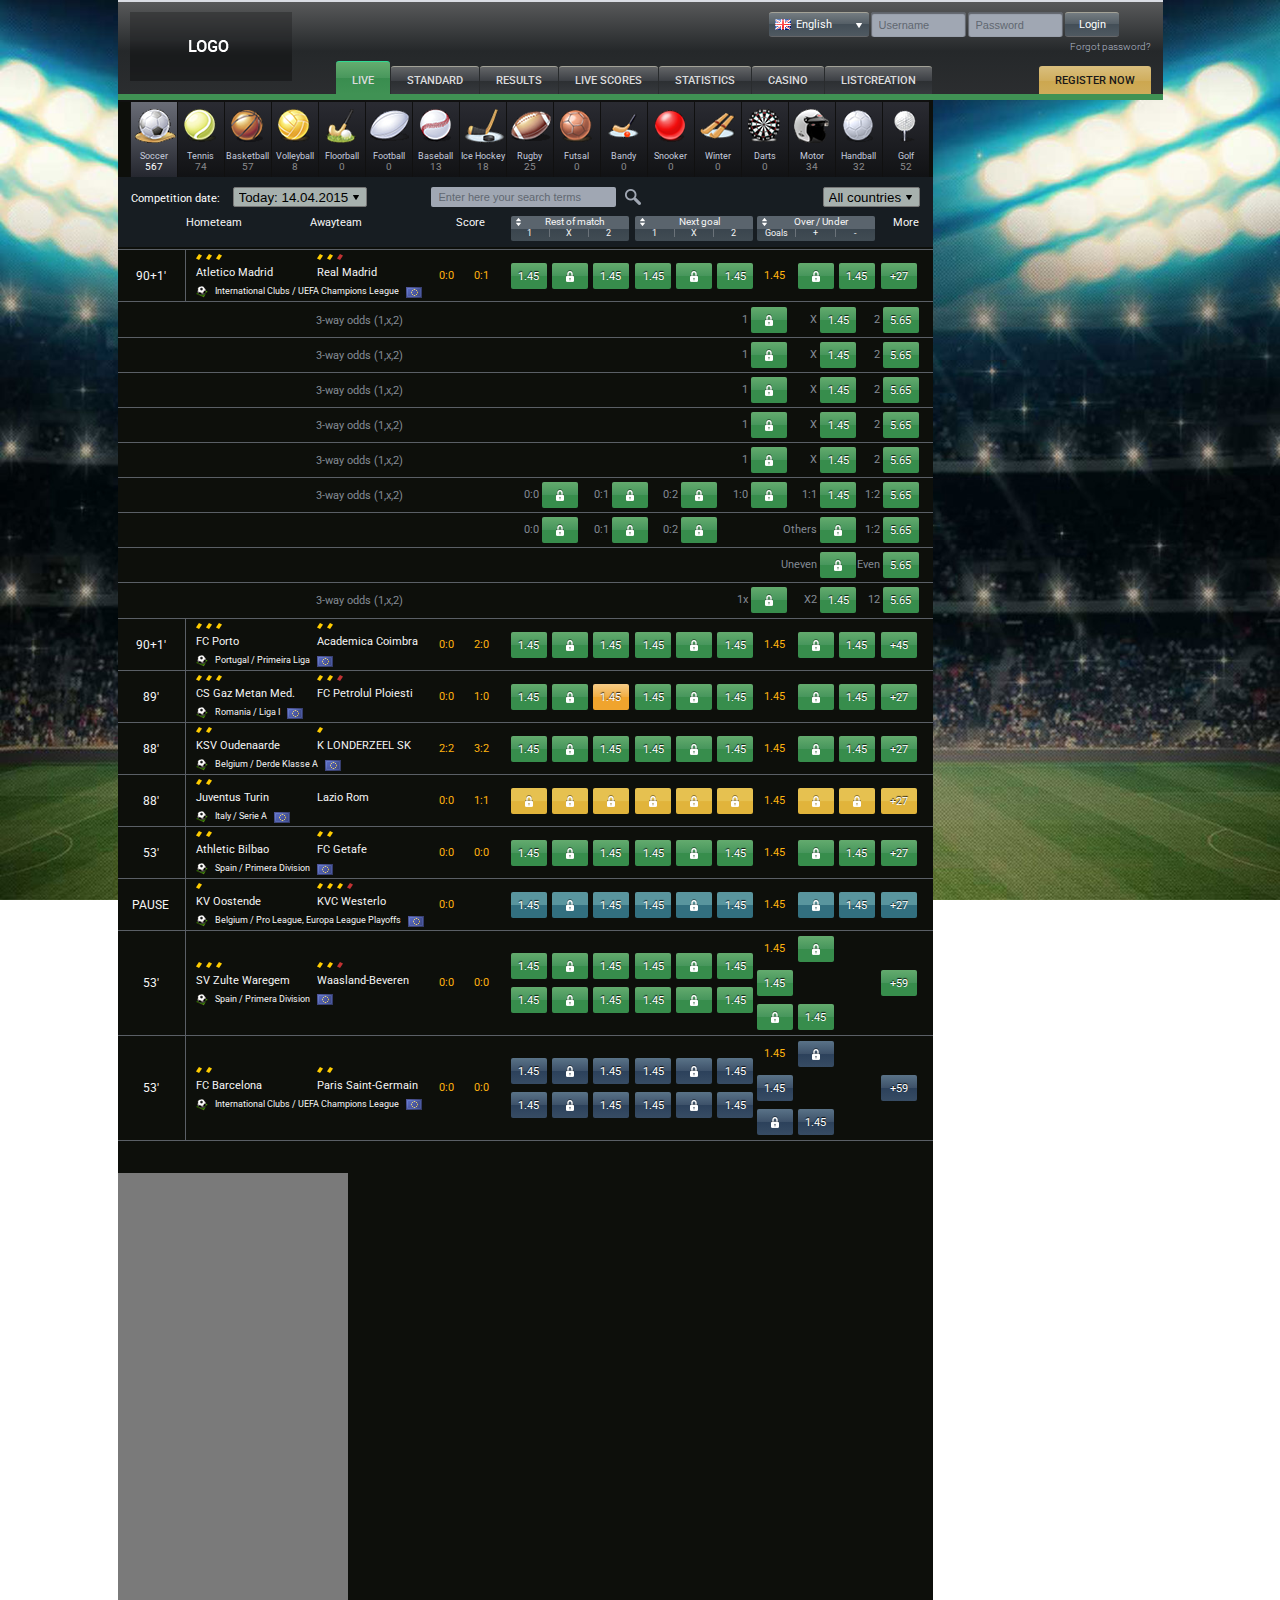
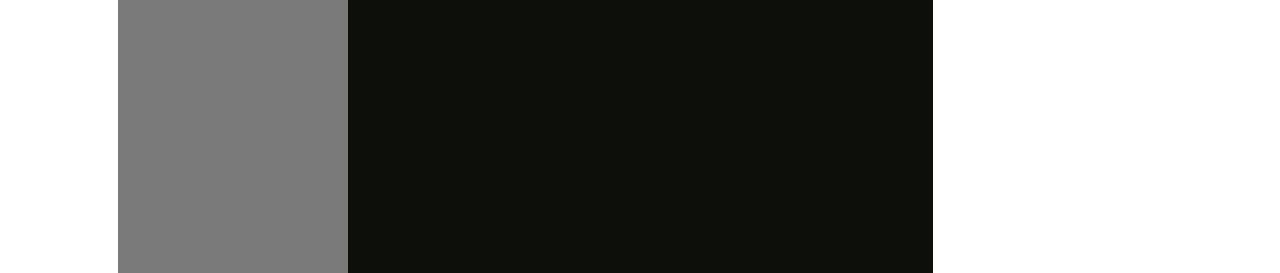
==== commit 7c3d8bee: "shop-live" ====
--- a/bet-shop.html
+++ b/bet-shop.html
@@ -318,6 +318,422 @@
                                 <a href="" class="btn btn-green">+27</a>
                             </td>
                         </tr>
+                        <tr class="list-table-details">
+                            <td colspan="7">
+                                <table>
+                                    <tr>
+                                        <td></td>
+                                        <td>
+                                            <span>3-way odds (1,x,2)</span>
+                                        </td>
+                                        <td>
+                                            <table>
+                                                
+                                                <tr>
+                                                    <td></td>
+                                                    <td></td>
+                                                    <td></td>
+                                                    <td>
+                                                        <div>
+                                                            <span>1</span>
+                                                            <div>
+                                                                <a href="" class="btn btn-green btn-lock">
+                                                                    <span></span>
+                                                                </a>
+                                                            </div>
+                                                        </div>
+                                                    </td>
+                                                    <td>
+                                                        <div>
+                                                            <span>X</span>
+                                                            <div>
+                                                                <a href="" class="btn btn-green">1.45</a>
+                                                            </div>
+                                                        </div>
+                                                    </td>
+                                                    <td>
+                                                        <div>
+                                                            <span>2</span>
+                                                            <div>
+                                                                <a href="" class="btn btn-green">5.65</a>
+                                                            </div>
+                                                        </div>
+                                                    </td>
+                                                </tr>
+                                            </table>
+                                        </td>
+                                    </tr>
+                                    <tr>
+                                        <td></td>
+                                        <td>
+                                            <span>3-way odds (1,x,2)</span>
+                                        </td>
+                                        <td>
+                                            <table>
+                                                <tr>
+                                                    <td></td>
+                                                    <td></td>
+                                                    <td></td>
+                                                    <td>
+                                                        <div>
+                                                            <span>1</span>
+                                                            <div>
+                                                                <a href="" class="btn btn-green btn-lock">
+                                                                    <span></span>
+                                                                </a>
+                                                            </div>
+                                                        </div>
+                                                    </td>
+                                                    <td>
+                                                        <div>
+                                                            <span>X</span>
+                                                            <div>
+                                                                <a href="" class="btn btn-green">1.45</a>
+                                                            </div>
+                                                        </div>
+                                                    </td>
+                                                    <td>
+                                                        <div>
+                                                            <span>2</span>
+                                                            <div>
+                                                                <a href="" class="btn btn-green">5.65</a>
+                                                            </div>
+                                                        </div>
+                                                    </td>
+                                                </tr>
+                                            </table>
+                                        </td>
+                                    </tr>
+                                    <tr>
+                                        <td></td>
+                                        <td>
+                                            <span>3-way odds (1,x,2)</span>
+                                        </td>
+                                        <td>
+                                            <table>
+                                                <tr>
+                                                    <td></td>
+                                                    <td></td>
+                                                    <td></td>
+                                                    <td>
+                                                        <div>
+                                                            <span>1</span>
+                                                            <div>
+                                                                <a href="" class="btn btn-green btn-lock">
+                                                                    <span></span>
+                                                                </a>
+                                                            </div>
+                                                        </div>
+                                                    </td>
+                                                    <td>
+                                                        <div>
+                                                            <span>X</span>
+                                                            <div>
+                                                                <a href="" class="btn btn-green">1.45</a>
+                                                            </div>
+                                                        </div>
+                                                    </td>
+                                                    <td>
+                                                        <div>
+                                                            <span>2</span>
+                                                            <div>
+                                                                <a href="" class="btn btn-green">5.65</a>
+                                                            </div>
+                                                        </div>
+                                                    </td>
+                                                </tr>
+                                            </table>
+                                        </td>
+                                    </tr>
+                                    <tr>
+                                        <td></td>
+                                        <td>
+                                            <span>3-way odds (1,x,2)</span>
+                                        </td>
+                                        <td>
+                                            <table>
+                                                <tr>
+                                                    <td></td>
+                                                    <td></td>
+                                                    <td></td>
+                                                    <td>
+                                                        <div>
+                                                            <span>1</span>
+                                                            <div>
+                                                                <a href="" class="btn btn-green btn-lock">
+                                                                    <span></span>
+                                                                </a>
+                                                            </div>
+                                                        </div>
+                                                    </td>
+                                                    <td>
+                                                        <div>
+                                                            <span>X</span>
+                                                            <div>
+                                                                <a href="" class="btn btn-green">1.45</a>
+                                                            </div>
+                                                        </div>
+                                                    </td>
+                                                    <td>
+                                                        <div>
+                                                            <span>2</span>
+                                                            <div>
+                                                                <a href="" class="btn btn-green">5.65</a>
+                                                            </div>
+                                                        </div>
+                                                    </td>
+                                                </tr>
+                                            </table>
+                                        </td>
+                                    </tr>
+                                    <tr>
+                                        <td></td>
+                                        <td>
+                                            <span>3-way odds (1,x,2)</span>
+                                        </td>
+                                        <td>
+                                            <table>
+                                                <tr>
+                                                    <td></td>
+                                                    <td></td>
+                                                    <td></td>
+                                                    <td>
+                                                        <div>
+                                                            <span>1</span>
+                                                            <div>
+                                                                <a href="" class="btn btn-green btn-lock">
+                                                                    <span></span>
+                                                                </a>
+                                                            </div>
+                                                        </div>
+                                                    </td>
+                                                    <td>
+                                                        <div>
+                                                            <span>X</span>
+                                                            <div>
+                                                                <a href="" class="btn btn-green">1.45</a>
+                                                            </div>
+                                                        </div>
+                                                    </td>
+                                                    <td>
+                                                        <div>
+                                                            <span>2</span>
+                                                            <div>
+                                                                <a href="" class="btn btn-green">5.65</a>
+                                                            </div>
+                                                        </div>
+                                                    </td>
+                                                </tr>
+                                            </table>
+                                        </td>
+                                    </tr>
+                                    <tr>
+                                        <td></td>
+                                        <td>
+                                            <span>3-way odds (1,x,2)</span>
+                                        </td>
+                                        <td>
+                                            <table>
+                                                <tr>
+                                                    <td>
+                                                        <div>
+                                                            <span>0:0</span>
+                                                            <div>
+                                                                <a href="" class="btn btn-green btn-lock">
+                                                                    <span></span>
+                                                                </a>
+                                                            </div>
+                                                        </div>
+                                                    </td>
+                                                    <td>
+                                                        <div>
+                                                            <span>0:1</span>
+                                                            <div>
+                                                                <a href="" class="btn btn-green btn-lock">
+                                                                    <span></span>
+                                                                </a>
+                                                            </div>
+                                                        </div>
+                                                    </td>
+                                                    <td>
+                                                        <div>
+                                                            <span>0:2</span>
+                                                            <div>
+                                                                <a href="" class="btn btn-green btn-lock">
+                                                                    <span></span>
+                                                                </a>
+                                                            </div>
+                                                        </div>
+                                                    </td>
+                                                    <td>
+                                                        <div>
+                                                            <span>1:0</span>
+                                                            <div>
+                                                                <a href="" class="btn btn-green btn-lock">
+                                                                    <span></span>
+                                                                </a>
+                                                            </div>
+                                                        </div>
+                                                    </td>
+                                                    <td>
+                                                        <div>
+                                                            <span>1:1</span>
+                                                            <div>
+                                                                <a href="" class="btn btn-green">1.45</a>
+                                                            </div>
+                                                        </div>
+                                                    </td>
+                                                    <td>
+                                                        <div>
+                                                            <span>1:2</span>
+                                                            <div>
+                                                                <a href="" class="btn btn-green">5.65</a>
+                                                            </div>
+                                                        </div>
+                                                    </td>
+                                                </tr>
+                                            </table>
+                                        </td>
+                                    </tr>
+                                    <tr>
+                                        <td></td>
+                                        <td>
+                                            <span></span>
+                                        </td>
+                                        <td>
+                                            <table>
+                                                <tr>
+                                                    <td>
+                                                        <div>
+                                                            <span>0:0</span>
+                                                            <div>
+                                                                <a href="" class="btn btn-green btn-lock">
+                                                                    <span></span>
+                                                                </a>
+                                                            </div>
+                                                        </div>
+                                                    </td>
+                                                    <td>
+                                                        <div>
+                                                            <span>0:1</span>
+                                                            <div>
+                                                                <a href="" class="btn btn-green btn-lock">
+                                                                    <span></span>
+                                                                </a>
+                                                            </div>
+                                                        </div>
+                                                    </td>
+                                                    <td>
+                                                        <div>
+                                                            <span>0:2</span>
+                                                            <div>
+                                                                <a href="" class="btn btn-green btn-lock">
+                                                                    <span></span>
+                                                                </a>
+                                                            </div>
+                                                        </div>
+                                                    </td>
+                                                    <td class="two-cols">
+                                                        <div>
+                                                            <span>Others</span>
+                                                            <div>
+                                                                <a href="" class="btn btn-green btn-lock">
+                                                                    <span></span>
+                                                                </a>
+                                                            </div>
+                                                        </div>
+                                                        </div>
+                                                    </td>
+                                                    <td>
+                                                        <div>
+                                                            <span>1:2</span>
+                                                            <div>
+                                                                <a href="" class="btn btn-green">5.65</a>
+                                                            </div>
+                                                        </div>
+                                                    </td>
+                                                </tr>
+                                            </table>
+                                        </td>
+                                    </tr>
+                                    <tr>
+                                        <td></td>
+                                        <td>
+                                            <span></span>
+                                        </td>
+                                        <td>
+                                            <table>
+                                                <tr>
+                                                    <td></td>
+                                                    <td></td>
+                                                    <td></td>
+                                                    <td class="two-cols">
+                                                        <div>
+                                                            <span>Uneven</span>
+                                                            <div>
+                                                                <a href="" class="btn btn-green btn-lock">
+                                                                    <span></span>
+                                                                </a>
+                                                            </div>
+                                                        </div>
+                                                        </div>
+                                                    </td>
+                                                    <td>
+                                                        <div>
+                                                            <span>Even</span>
+                                                            <div>
+                                                                <a href="" class="btn btn-green">5.65</a>
+                                                            </div>
+                                                        </div>
+                                                    </td>
+                                                </tr>
+                                            </table>
+                                        </td>
+                                    </tr>
+                                    <tr>
+                                        <td></td>
+                                        <td>
+                                            <span>3-way odds (1,x,2)</span>
+                                        </td>
+                                        <td>
+                                            <table>
+                                                <tr>
+                                                    <td></td>
+                                                    <td></td>
+                                                    <td></td>
+                                                    <td>
+                                                        <div>
+                                                            <span>1x</span>
+                                                            <div>
+                                                                <a href="" class="btn btn-green btn-lock">
+                                                                    <span></span>
+                                                                </a>
+                                                            </div>
+                                                        </div>
+                                                    </td>
+                                                    <td>
+                                                        <div>
+                                                            <span>X2</span>
+                                                            <div>
+                                                                <a href="" class="btn btn-green">1.45</a>
+                                                            </div>
+                                                        </div>
+                                                    </td>
+                                                    <td>
+                                                        <div>
+                                                            <span>12</span>
+                                                            <div>
+                                                                <a href="" class="btn btn-green">5.65</a>
+                                                            </div>
+                                                        </div>
+                                                    </td>
+                                                </tr>
+                                            </table>
+                                        </td>
+                                    </tr>
+                                </table>
+                            </td>
+                        </tr>
                         <!-- eof row template -->
                         <tr>
                             <td>
--- a/css/main.css
+++ b/css/main.css
@@ -1,8 +1,9 @@
 @CHARSET "UTF-8";
 
 *{
-    margin: 0;
-    padding: 0;
+    -webkit-box-sizing: border-box;
+    -moz-box-sizing: border-box;
+    box-sizing: border-box;
 }
 
 html{
@@ -58,7 +59,13 @@
     overflow: hidden;
 }
 
-
+.left{
+    float: left;
+}
+
+.right{
+    float: right;
+}
 
 
 
@@ -117,7 +124,7 @@
     overflow: hidden;
 }
 
-input[type="text"], input[type="password"]{
+input[type="text"], input[type="password"], input[type="number"]{
     border: 0;
     outline: 0;
     background: #a0a7b3;
@@ -138,6 +145,8 @@
 }
 
 .btn-gray{
+    font-family: 'Roboto', sans-serif !important;
+    font-size: 11px;!important;
     border-top: 1px solid #a3a297;
     border-bottom: 1px solid #656669;
     color: #fff;
@@ -155,6 +164,36 @@
     filter: progid:DXImageTransform.Microsoft.gradient( startColorstr='#747c81', endColorstr='#4f5961',GradientType=0 );
 }
 
+.btn-gray:hover{
+    background: #4f5961;
+}
+
+/*.btn-green{
+    font-family: 'Roboto', sans-serif !important;;
+    font-size: 11px !important;;
+    border-top: 1px solid #a3a297;
+    color: #fff;
+    height: 25px;
+    border-radius: 3px;
+    padding: 0 14px;
+    background: #64ac6f;
+    background: -moz-linear-gradient(top,  #64ac6f 0%, #48975c 50%, #398d4f 50%, #409254 100%);
+    background: -webkit-gradient(linear, left top, left bottom, color-stop(0%,#64ac6f), color-stop(50%,#48975c), color-stop(50%,#398d4f), color-stop(100%,#409254));
+    background: -webkit-linear-gradient(top,  #64ac6f 0%,#48975c 50%,#398d4f 50%,#409254 100%);
+    background: -o-linear-gradient(top,  #64ac6f 0%,#48975c 50%,#398d4f 50%,#409254 100%);
+    background: -ms-linear-gradient(top,  #64ac6f 0%,#48975c 50%,#398d4f 50%,#409254 100%);
+    background: linear-gradient(to bottom,  #64ac6f 0%,#48975c 50%,#398d4f 50%,#409254 100%);
+    filter: progid:DXImageTransform.Microsoft.gradient( startColorstr='#64ac6f', endColorstr='#409254',GradientType=0 );
+}
+
+.btn-green:hover{
+    background: #409254;
+}*/
+
+a.btn-gray{
+    padding: 5px 14px;
+}
+
 .login-form input[type="text"], .login-form input[type="password"]{
     float: left;
     margin: 0 2px 0 0;
@@ -184,6 +223,7 @@
 /* language list */
 
 .language-list{
+    padding: 0;
     float: right;
     margin: 10px 0 0 0;
     list-style: none;
@@ -191,7 +231,7 @@
     z-index: 5;
     overflow: hidden;
     width: 100px;
-    height: 23px;
+    height: 25px;
     border-top: 1px solid #a3a297;
     border-bottom: 1px solid #656669;
     border-radius: 3px;
@@ -373,7 +413,6 @@
     padding-top: 12px;
 }
 
-
 .main-navigation li.green .line{
     background: #409254;
 }
@@ -388,9 +427,23 @@
     background: -ms-linear-gradient(top,  #64ac6f 0%,#48975c 50%,#398d4f 50%,#409254 100%);
     background: linear-gradient(to bottom,  #64ac6f 0%,#48975c 50%,#398d4f 50%,#409254 100%);
     filter: progid:DXImageTransform.Microsoft.gradient( startColorstr='#64ac6f', endColorstr='#409254',GradientType=0 );
-
-}
-
+}
+
+.main-navigation li.blue .line{
+    background: #0c5892;
+}
+
+.main-navigation li.blue.active a{
+    border-top: 1px solid #30b0da;
+    background: #52839f;
+    background: -moz-linear-gradient(top,  #52839f 0%, #3a6687 50%, #2b5a7d 50%, #0c5892 100%);
+    background: -webkit-gradient(linear, left top, left bottom, color-stop(0%,#52839f), color-stop(50%,#3a6687), color-stop(50%,#2b5a7d), color-stop(100%,#0c5892));
+    background: -webkit-linear-gradient(top,  #52839f 0%,#3a6687 50%,#2b5a7d 50%,#0c5892 100%);
+    background: -o-linear-gradient(top,  #52839f 0%,#3a6687 50%,#2b5a7d 50%,#0c5892 100%);
+    background: -ms-linear-gradient(top,  #52839f 0%,#3a6687 50%,#2b5a7d 50%,#0c5892 100%);
+    background: linear-gradient(to bottom,  #52839f 0%,#3a6687 50%,#2b5a7d 50%,#0c5892 100%);
+    filter: progid:DXImageTransform.Microsoft.gradient( startColorstr='#52839f', endColorstr='#0c5892',GradientType=0 );
+}
 
 /* eof main nav */
 
@@ -403,6 +456,12 @@
     width: 815px;
     min-height: 700px;
     background: #0d0f0b;
+}
+
+.content.content-full{
+    float: left;
+    width: 1045px;
+    padding: 20px 37px;
 }
 
 .game-tabs{
@@ -417,7 +476,7 @@
 .game-tabs li {
     float: left;
     height: 75px;
-    width: 46px;
+    width: 47px;
     border-left: solid 1px #101010;
     text-align: center;
     font-size: 10px;
@@ -463,27 +522,6 @@
     display: block;
     font-style: normal;
 }
-
-
-
-
-
-
-
-
-
-
-
-
-
-
-
-
-
-
-
-
-
 
 /* eof content */
 
@@ -514,7 +552,7 @@
     border-radius: 0;
     padding: 12px 10px 12px 28px;
     outline: 0;
-    margin-top: 1px;
+    margin-top: 0px;
 }
 
 .ui-accordion .ui-accordion-content{
@@ -534,6 +572,8 @@
 
 .bet-legend{
     list-style: none;
+    margin: 0;
+    padding: 0;
 }
 
 .bet-legend li{
@@ -543,13 +583,24 @@
     font-family: 'Roboto', sans-serif;
     font-size: 11px;
     margin: 0 0 14px 0;
+    float: left;
+    width: 100%;
+}
+
+.bet-legend li span{
+    float: left;
+    width: 178px;
+    margin: 6px 0 0 4px;
+    white-space: nowrap;
+    overflow: hidden;
+    text-overflow: ellipsis;
 }
 
 .bet-legend .legend-ico{
     width: 25px;
-    height: 13px;
+    height: 25px;
     border-radius: 3px;
-    display: inline-block;
+    float: left;
     font-size: 11px;
     font-weight: 500;
     font-family: 'Roboto', sans-serif;
@@ -644,24 +695,505 @@
 }
 
 
-
-
-
-
-
-
-
+/* ticket sidebar */
+
+.game-box {
+    background: none;
+    float: left;
+    width: 100%;
+    margin: 0 0 10px 0;
+    font-size: 10px;
+    color: #000;
+}
+
+.game-box .title {
+    font-size: 11px;
+    clear: both;
+    overflow: hidden;
+    padding: 0;
+    margin: 0 0 5px 0;
+    font-weight: 500;
+    position: relative;
+    float: left;
+    width: 100%;
+}
+
+.small-ball-ico{
+    width: 12px;
+    height: 12px;
+    background: url('../img/sprite.png') no-repeat -37px -55px;
+    display: block;
+    position: absolute;
+    top: 0;
+    left: 0;
+    z-index: 1;
+}
+
+.game-box .title .teams{
+    padding: 0 0 0 15px;
+    float: left;
+    font-weight: 600;
+    width: 100%;
+    white-space: nowrap;
+    overflow: hidden;
+    text-overflow: ellipsis;
+}
+
+.game-box .ticket-result{
+    float: left;
+    margin-bottom: 3px;
+}
+
+.game-box .ticket-time{
+    float: right;
+    margin-bottom: 3px;
+}
+
+.game-box .line {
+    clear: both;
+    border-top: solid 1px #454746;
+    border-bottom: solid 1px #454746;
+    background: #908f8d;
+    padding: 4px 30px 4px 7px;
+    margin: -1px 0 0 0;
+    font-weight: 700;
+    line-height: 20px;
+    position: relative;
+    margin-left: -10px;
+    margin-right: -10px;
+    float: left;
+    width: 230px;
+}
+
+.game-box .bet_type_wrapper {
+    width: 190px;
+    float: left;
+    font-weight: 400;
+    font-family: 'Roboto', sans-serif;
+    font-size: 11px;
+}
+
+.game-box .btn {
+    display: block;
+    float: left;
+    width: 22px;
+    height: 22px;
+    border: 1px solid #707577;
+    border-radius: 3px;
+    margin: 0 10px 0 0;
+    font-weight: 600;
+    font-family: 'Roboto', sans-serif;
+    font-size: 11px;
+    line-height: 21px;
+    text-align: center;
+    cursor: pointer;
+    background: #bbc2c8;
+    background: -moz-linear-gradient(top,  #bbc2c8 0%, #b0b3ba 50%, #a9adb4 50%, #adb1b8 100%);
+    background: -webkit-gradient(linear, left top, left bottom, color-stop(0%,#bbc2c8), color-stop(50%,#b0b3ba), color-stop(50%,#a9adb4), color-stop(100%,#adb1b8));
+    background: -webkit-linear-gradient(top,  #bbc2c8 0%,#b0b3ba 50%,#a9adb4 50%,#adb1b8 100%);
+    background: -o-linear-gradient(top,  #bbc2c8 0%,#b0b3ba 50%,#a9adb4 50%,#adb1b8 100%);
+    background: -ms-linear-gradient(top,  #bbc2c8 0%,#b0b3ba 50%,#a9adb4 50%,#adb1b8 100%);
+    background: linear-gradient(to bottom,  #bbc2c8 0%,#b0b3ba 50%,#a9adb4 50%,#adb1b8 100%);
+    filter: progid:DXImageTransform.Microsoft.gradient( startColorstr='#bbc2c8', endColorstr='#adb1b8',GradientType=0 );
+    color: #000;
+    text-transform: uppercase;
+}
+
+.game-box .btn.active, .game-box .btn:hover{
+    background: #d9be7c;
+    background: -moz-linear-gradient(top,  #d9be7c 0%, #d0ae5e 50%, #cca74f 50%, #cfac5a 100%);
+    background: -webkit-gradient(linear, left top, left bottom, color-stop(0%,#d9be7c), color-stop(50%,#d0ae5e), color-stop(50%,#cca74f), color-stop(100%,#cfac5a));
+    background: -webkit-linear-gradient(top,  #d9be7c 0%,#d0ae5e 50%,#cca74f 50%,#cfac5a 100%);
+    background: -o-linear-gradient(top,  #d9be7c 0%,#d0ae5e 50%,#cca74f 50%,#cfac5a 100%);
+    background: -ms-linear-gradient(top,  #d9be7c 0%,#d0ae5e 50%,#cca74f 50%,#cfac5a 100%);
+    background: linear-gradient(to bottom,  #d9be7c 0%,#d0ae5e 50%,#cca74f 50%,#cfac5a 100%);
+    filter: progid:DXImageTransform.Microsoft.gradient( startColorstr='#d9be7c', endColorstr='#cfac5a',GradientType=0 );
+}
+
+.game-box .name {
+    width: 125px;
+    white-space: nowrap;
+    overflow: hidden;
+    text-overflow: ellipsis;
+    float: left;
+    margin-top: 2px;
+}
+
+.game-box .count {
+    display: block;
+    float: right;
+    position: relative;
+    margin-top: 2px;
+}
+
+.game-box .delete_bet {
+    display: block;
+    position: absolute;
+    top: 4px;
+    right: 7px;
+    width: 22px;
+    height: 22px;
+    border: 1px solid #6a7376;
+    border-radius: 2px;
+    cursor: pointer;
+    background: none;
+    padding: 1px;
+    text-align: center;
+}
+
+.game-box .delete_bet:hover{
+    background: #bbc1c7;
+}
+
+.ico-delete{
+    width: 10px;
+    height: 10px;
+    background: url('../img/sprite.png') no-repeat -38px -77px;
+    display: inline-block;
+}
+
+.ticket-info{
+    float: left;
+    width: 100%;
+    font-size: 10px;
+    color: #000;
+}
+
+.ticket-info table{
+    width: 100%;
+}
+
+.ticket-system{
+    float: left;
+    width: 100%;
+    margin: 5px 0 10px 0;
+}
+
+.ticket-system a{
+    float: left;
+    width: 100%;
+    font-size: 12px;
+    font-weight: 500;
+    color: #000;
+    font-family: 'Roboto', sans-serif;
+    background: #a7b0ae;
+    background: -moz-linear-gradient(top,  #a7b0ae 0%, #979ba3 50%, #8d929a 50%, #9398a0 100%);
+    background: -webkit-gradient(linear, left top, left bottom, color-stop(0%,#a7b0ae), color-stop(50%,#979ba3), color-stop(50%,#8d929a), color-stop(100%,#9398a0));
+    background: -webkit-linear-gradient(top,  #a7b0ae 0%,#979ba3 50%,#8d929a 50%,#9398a0 100%);
+    background: -o-linear-gradient(top,  #a7b0ae 0%,#979ba3 50%,#8d929a 50%,#9398a0 100%);
+    background: -ms-linear-gradient(top,  #a7b0ae 0%,#979ba3 50%,#8d929a 50%,#9398a0 100%);
+    background: linear-gradient(to bottom,  #a7b0ae 0%,#979ba3 50%,#8d929a 50%,#9398a0 100%);
+    filter: progid:DXImageTransform.Microsoft.gradient( startColorstr='#a7b0ae', endColorstr='#9398a0',GradientType=0 );
+    border: 0;
+    border-radius: 3px;
+    padding: 6px 28px 6px 10px;
+    outline: 0;
+    margin: 0px;
+    position: relative;
+}
+
+.arrow-down{
+    width: 9px;
+    height: 5px;
+    background: url('../img/sprite.png') no-repeat -38px -96px;
+    display: block;
+    position: absolute;
+    top: 12px;
+    right: 10px;
+    z-index: 1;
+}
+
+.system-select{
+    display: none;
+    background: #65696d;
+    border-radius: 0 0 3px 3px;
+    padding: 10px 10px 5px 10px;
+    float: left;
+    width: 100%;
+}
+
+.system-select label{
+    font-size: 11px;
+    font-weight: 400;
+    float: left;
+    width: 50%;
+    margin: 0 0 5px 0;
+    font-family: 'Roboto', sans-serif;
+}
+
+.system-select label input[type='checkbox']{
+    margin: 0;
+    float: left;
+}
+
+.system-select label .system-txt{
+    margin: 1px 0 0 4px;
+    float: left;
+}
+
+.ticket-system.active .system-select{
+    display: block;
+}
+
+.ticket-system.active .arrow-down{
+    background-position: -38px -111px;
+}
+
+.stakes{
+    float: left;
+    width: 100%;
+}
+
+.stakes .stake-single{
+    float: left;
+    width: 100%;
+    margin: 0 0 5px 0;
+}
+
+.stakes .stake-single .stake-txt{
+    font-family: 'Roboto', sans-serif;
+    font-weight: 500;
+    font-size: 11px;
+    color: #000;
+    float: left;
+    margin: 6px 0 0 0;
+}
+
+.stakes .stake-single input[type='number']{
+    float: right;
+    width: 120px;
+    padding: 1px 0 0 8px;
+    border: 1px solid #363636;
+}
+
+input[type=number]::-webkit-inner-spin-button{
+    opacity: 0.5;
+}
+
+.action-btn-holder{
+    float: left;
+    width: 230px;
+    margin: 0 -10px 0 -10px;
+    padding: 10px 10px 0px 10px;
+    border-top: 1px solid #454746;
+}
+
+.action-btn-holder button{
+    min-width: 95px;
+    max-width: 95px;
+}
+
+/* eof ticket sidebar */
 
 
 /* eof sidebar */
 
 
-
-
-
-
-
-
-
-
-
+/* casino */
+
+.casino-type-btns{
+    float: left;
+    width: 100%;
+    margin: 0 0 15px 0;
+    padding-left: 5px;
+}
+
+.casino-type-btns a{
+    text-transform: uppercase;
+    float: left;
+    margin: 0 7px 0 0;
+}
+
+.casino-game{
+    width: 184px;
+    float: left;
+    margin: 5px;
+    border-radius: 3px;
+    border: 1px solid #fff;
+    background: #1f2930;
+}
+
+.casino-game img{
+    float: left;
+    width: 100%;
+    border-radius: 3px 3px 0 0;
+}
+
+.casino-txt{
+    float: left;
+    width: 100%;
+    text-align: center;
+    padding: 5px 0;
+    font-size: 11px;
+    font-weight: 500;
+}
+
+.casino-game-name{
+    float: left;
+    width: 100%;
+    color: #fff;
+    margin: 0 0 2px 0;
+}
+
+.casino-play{
+    float: left;
+    width: 100%;
+    color: #247916;
+    text-transform: uppercase;
+}
+
+.casino-game:hover{
+    background: #3a4c59;
+}
+
+.casino-game:hover img{
+    opacity: 0.9;
+}
+
+/* eof casino */
+
+
+/* member login */
+
+.login-wrapper{
+    border-top: 1px solid #5c6268;
+    color: #fff;
+    float: left;
+    width: 100%;
+    padding: 12px;
+}
+
+.login{
+    margin: 70px auto 0 auto;
+    width: 280px;
+}
+
+.barcode-wrapper{
+    float: left;
+    width: 100%;
+    margin: 0 0 15px 0;
+}
+
+.serial-no{
+    float: left;
+}
+
+.barcode{
+    float: right;
+}
+
+.member-login input[type="text"], .voucher-login input[type="text"]{
+    float: left;
+    width: 185px;
+    margin-bottom: 15px;
+}
+
+.hide-entry{
+    float: left;
+    margin: 7px 0 0 10px;
+}
+
+.hide-entry  input[type="checkbox"]{
+    margin: 0 4px 0 0;
+    float: left;
+}
+
+.hide-entry span{
+    float: left;
+}
+
+.login-btns{
+    float: left;
+    width: 185px;
+    margin: 0;
+}
+
+.login-btns .btn-gray{
+    min-width: 87px;
+    max-width: 87px;
+    text-align: center;
+}
+
+/* eof member login */
+
+
+
+
+
+/* footer */
+
+.footer{
+    float: left;
+    width: 100%;
+    background: #171d22;
+    height: 52px;
+}
+
+.footer-links-wrapper{
+    float: left;
+    width: 815px;
+}
+
+.footer-links{
+    float: left;
+    width: 100%;
+    background: #747c81;
+    background: -moz-linear-gradient(top,  #747c81 0%, #535d65 50%, #535d65 50%, #434e57 50%, #4f5961 100%);
+    background: -webkit-gradient(linear, left top, left bottom, color-stop(0%,#747c81), color-stop(50%,#535d65), color-stop(50%,#535d65), color-stop(50%,#434e57), color-stop(100%,#4f5961));
+    background: -webkit-linear-gradient(top,  #747c81 0%,#535d65 50%,#535d65 50%,#434e57 50%,#4f5961 100%);
+    background: -o-linear-gradient(top,  #747c81 0%,#535d65 50%,#535d65 50%,#434e57 50%,#4f5961 100%);
+    background: -ms-linear-gradient(top,  #747c81 0%,#535d65 50%,#535d65 50%,#434e57 50%,#4f5961 100%);
+    background: linear-gradient(to bottom,  #747c81 0%,#535d65 50%,#535d65 50%,#434e57 50%,#4f5961 100%);
+    filter: progid:DXImageTransform.Microsoft.gradient( startColorstr='#747c81', endColorstr='#4f5961',GradientType=0 );
+}
+
+.footer-links ul{
+    list-style: none;
+    padding: 0;
+    margin: 0;
+}
+
+.footer-links ul li{
+    float: left;
+}
+
+.f-separator{
+    color: #fff;
+    margin: 0 5px;
+    padding: 6px 0;
+}
+
+.footer-links ul li a{
+    color: #fff;
+    padding: 6px 12px;
+    float: left;
+    font-size: 10px;
+}
+
+.footer-links ul li a:hover{
+    text-decoration: underline;
+}
+
+.copyright{
+    color: #aab2be;
+    font-size: 10px;
+    font-weight: 400;
+    padding: 7px 10px 0px 10px;
+    float: left;
+}
+
+.payment-methods{
+    float: left;
+    width: 230px;
+}
+
+/* eof footer */
+
+
+
+
+
+
+
+
+
--- a/css/bet-shop-ticket.css
+++ b/css/bet-shop-ticket.css
@@ -85,30 +85,30 @@
 	border-collapse: collapse;
 	border-spacing: 0;
 }
-.list-table table tbody tr {
+.list-table > table > tbody > tr {
 	border-top: 1px solid #5a5f66;
 	border-bottom: 1px solid #5a5f66;
 }
-.list-table table td {
+.list-table > table > tr > td {
 	padding: 4px 0;
 	margin: 0;
 }
-.list-table table td:nth-of-type(2) {
+.list-table > table > tbody > tr > td:nth-of-type(2) {
 	padding: 0 0 0 10px;
 }
-.list-table table td > div {
+.list-table > table > tbody > tr > td > div {
 	line-height: 26px;
 }
-.list-table table thead td > div {
+.list-table > table > thead > tr > td > div {
 	min-height: 32px;
 }
-.list-table table tbody td > div {
+.list-table > table > tbody > tr > td > div {
 	min-height: 46px;
 }
-.list-table table td:first-of-type {
+.list-table > table > tbody > tr > td:first-of-type {
 	padding-left: 15px;
 }
-	.list-table table td:first-of-type > div {
+	.list-table > table > tbody > tr > td:first-of-type > div {
 		width: 51px;
 		height: 100%;
 		vertical-align: middle;
@@ -135,10 +135,10 @@
 		box-pack:center;
 		box-align:center;
 	}
-.list-table table tbody td:first-of-type {
+.list-table > table > tbody > tr > td:first-of-type {
 	border-right: 1px solid #5a5f66;
 }
-.list-table table td:last-of-type {
+.list-table > table > tbody > tr > td:last-of-type {
 	padding-right: 15px;
 }
 .col-1 {
@@ -267,27 +267,27 @@
 .ligua span:nth-child(2) {
 	margin: 0 5px;
 }
-.list-table table tbody td ul {
+.list-table > table > tbody > tr > td ul {
 	padding: 0;
 	margin: 0;
 	vertical-align: middle;
 }
-.list-table table tbody td ul li {
+.list-table > table > tbody > tr > td ul li {
 	float: left;
 	padding: 0;
 	margin: 4px 5px 4px 0;
 	list-style: none;
 }
-.list-table table tbody td ul li:last-child {
+.list-table > table > tbody > tr > td ul li:last-child {
 	margin-right: 0;
 }
-.list-table table tbody .score > span {
+.list-table > table > tbody .score > span {
 	width: 50%;
 	color: #ffb30f;
 	display: table-cell;
   	vertical-align: middle;
 }
-.list-table table tbody .score {
+.list-table > table > tbody .score {
 	width: 100%;
 	display: table;
 }
@@ -297,17 +297,17 @@
 	display: table;
 	vertical-align: middle;
 }
-.list-table table tbody td ul {
+.list-table > table > tbody > tr > td ul {
 	display: table-cell;
 }
-.list-table table tbody td ul li > span {
+.list-table > table > tbody > tr > td ul li > span {
 	width: 36px;
 	float: left;
 	text-align: center;
 	color: #ffb30f;
 }
-.list-table table tbody td .btn {
-	width: 36px;
+.btn {
+	min-width: 36px;
 	height: 26px;
 	float: left;
 	border-radius: 2px;
@@ -317,7 +317,7 @@
 	color: #fff;
 	text-shadow: 0px -1px 1px rgba(0,0,0,0.9);
 }
-.list-table table tbody td .btn.btn-green {
+.btn.btn-green {
 	background: rgb(46,218,147); /* Old browsers */
 	background: -moz-linear-gradient(top,  rgba(46,218,147,1) 1%, rgba(46,218,147,1) 1%, rgba(98,170,109,1) 1%, rgba(98,170,109,1) 2%, rgba(98,170,109,1) 2%, rgba(71,150,92,1) 49%, rgba(55,141,76,1) 49%, rgba(55,141,76,1) 100%); /* FF3.6+ */
 	background: -webkit-gradient(linear, left top, left bottom, color-stop(1%,rgba(46,218,147,1)), color-stop(1%,rgba(46,218,147,1)), color-stop(1%,rgba(98,170,109,1)), color-stop(2%,rgba(98,170,109,1)), color-stop(2%,rgba(98,170,109,1)), color-stop(49%,rgba(71,150,92,1)), color-stop(49%,rgba(55,141,76,1)), color-stop(100%,rgba(55,141,76,1))); /* Chrome,Safari4+ */
@@ -327,7 +327,7 @@
 	background: linear-gradient(to bottom,  rgba(46,218,147,1) 1%,rgba(46,218,147,1) 1%,rgba(98,170,109,1) 1%,rgba(98,170,109,1) 2%,rgba(98,170,109,1) 2%,rgba(71,150,92,1) 49%,rgba(55,141,76,1) 49%,rgba(55,141,76,1) 100%); /* W3C */
 	filter: progid:DXImageTransform.Microsoft.gradient( startColorstr='#2eda93', endColorstr='#378d4c',GradientType=0 ); /* IE6-9 */
 }
-.list-table table tbody td .btn.btn-orange {
+.btn.btn-orange {
 	background: rgb(255,255,197); /* Old browsers */
 	background: -moz-linear-gradient(top,  rgba(255,255,197,1) 0%, rgba(246,203,133,1) 1%, rgba(246,203,133,1) 1%, rgba(241,174,67,1) 50%, rgba(241,174,67,1) 50%, rgba(240,164,45,1) 51%, rgba(240,164,45,1) 100%); /* FF3.6+ */
 	background: -webkit-gradient(linear, left top, left bottom, color-stop(0%,rgba(255,255,197,1)), color-stop(1%,rgba(246,203,133,1)), color-stop(1%,rgba(246,203,133,1)), color-stop(50%,rgba(241,174,67,1)), color-stop(50%,rgba(241,174,67,1)), color-stop(51%,rgba(240,164,45,1)), color-stop(100%,rgba(240,164,45,1))); /* Chrome,Safari4+ */
@@ -337,7 +337,7 @@
 	background: linear-gradient(to bottom,  rgba(255,255,197,1) 0%,rgba(246,203,133,1) 1%,rgba(246,203,133,1) 1%,rgba(241,174,67,1) 50%,rgba(241,174,67,1) 50%,rgba(240,164,45,1) 51%,rgba(240,164,45,1) 100%); /* W3C */
 	filter: progid:DXImageTransform.Microsoft.gradient( startColorstr='#ffffc5', endColorstr='#f0a42d',GradientType=0 ); /* IE6-9 */
 }
-.list-table table tbody td .btn.btn-yellow {
+.btn.btn-yellow {
 	background: rgb(230,193,80); /* Old browsers */
 	background: -moz-linear-gradient(top,  rgba(230,193,80,1) 0%, rgba(230,193,80,1) 51%, rgba(230,193,80,1) 51%, rgba(225,180,59,1) 52%, rgba(225,180,59,1) 100%); /* FF3.6+ */
 	background: -webkit-gradient(linear, left top, left bottom, color-stop(0%,rgba(230,193,80,1)), color-stop(51%,rgba(230,193,80,1)), color-stop(51%,rgba(230,193,80,1)), color-stop(52%,rgba(225,180,59,1)), color-stop(100%,rgba(225,180,59,1))); /* Chrome,Safari4+ */
@@ -347,7 +347,7 @@
 	background: linear-gradient(to bottom,  rgba(230,193,80,1) 0%,rgba(230,193,80,1) 51%,rgba(230,193,80,1) 51%,rgba(225,180,59,1) 52%,rgba(225,180,59,1) 100%); /* W3C */
 	filter: progid:DXImageTransform.Microsoft.gradient( startColorstr='#e6c150', endColorstr='#e1b43b',GradientType=0 ); /* IE6-9 */
 }
-.list-table table tbody td .btn.btn-blue {
+.btn.btn-blue {
 	background: rgb(44,216,218); /* Old browsers */
 	background: -moz-linear-gradient(top,  rgba(44,216,218,1) 0%, rgba(89,149,158,1) 1%, rgba(89,149,158,1) 51%, rgba(50,111,127,1) 51%, rgba(50,111,127,1) 51%, rgba(50,111,127,1) 100%); /* FF3.6+ */
 	background: -webkit-gradient(linear, left top, left bottom, color-stop(0%,rgba(44,216,218,1)), color-stop(1%,rgba(89,149,158,1)), color-stop(51%,rgba(89,149,158,1)), color-stop(51%,rgba(50,111,127,1)), color-stop(51%,rgba(50,111,127,1)), color-stop(100%,rgba(50,111,127,1))); /* Chrome,Safari4+ */
@@ -357,7 +357,7 @@
 	background: linear-gradient(to bottom,  rgba(44,216,218,1) 0%,rgba(89,149,158,1) 1%,rgba(89,149,158,1) 51%,rgba(50,111,127,1) 51%,rgba(50,111,127,1) 51%,rgba(50,111,127,1) 100%); /* W3C */
 	filter: progid:DXImageTransform.Microsoft.gradient( startColorstr='#2cd8da', endColorstr='#326f7f',GradientType=0 ); /* IE6-9 */
 }
-.list-table table tbody td .btn.btn-blue-dark {
+.btn.btn-blue-dark {
 	background: rgb(132,185,246); /* Old browsers */
 	background: -moz-linear-gradient(top,  rgba(132,185,246,1) 0%, rgba(89,114,135,1) 1%, rgba(61,81,105,1) 50%, rgba(61,81,105,1) 51%, rgba(44,65,91,1) 51%, rgba(55,76,100,1) 100%); /* FF3.6+ */
 	background: -webkit-gradient(linear, left top, left bottom, color-stop(0%,rgba(132,185,246,1)), color-stop(1%,rgba(89,114,135,1)), color-stop(50%,rgba(61,81,105,1)), color-stop(51%,rgba(61,81,105,1)), color-stop(51%,rgba(44,65,91,1)), color-stop(100%,rgba(55,76,100,1))); /* Chrome,Safari4+ */
@@ -367,10 +367,86 @@
 	background: linear-gradient(to bottom,  rgba(132,185,246,1) 0%,rgba(89,114,135,1) 1%,rgba(61,81,105,1) 50%,rgba(61,81,105,1) 51%,rgba(44,65,91,1) 51%,rgba(55,76,100,1) 100%); /* W3C */
 	filter: progid:DXImageTransform.Microsoft.gradient( startColorstr='#84b9f6', endColorstr='#374c64',GradientType=0 ); /* IE6-9 */
 }
-.list-table table tbody td .btn.btn-lock span {
+.btn.btn-lock span {
 	width: 100%;
 	height: 100%;
 	display: block;
 	background: url(../img/ico-lock.png) no-repeat 50%;
 }
-/* eof list table */+/* eof list table */
+
+/* list table details */
+.list-table-details > td > table > thead {
+	height: 0px;
+	padding: 0;
+	margin: 0;
+}
+.list-table-details > td > table > tbody > tr > td {
+	padding-top: 3px;
+	padding-bottom: 3px;
+}
+.list-table-details > td > table > tbody > tr > td:first-of-type {
+	width: 192px;
+}
+.list-table-details > td > table > tbody > tr > td:nth-of-type(2) {
+	width: 187px;  
+	text-align: left;
+}
+.list-table-details > td > table > tbody > tr > td:last-of-type {
+	width: 410px;
+}
+.list-table-details > td > table > tbody > tr {
+	border-top: 1px solid #5a5f66;
+  	border-bottom: 1px solid #5a5f66;
+}
+.list-table-details > td > table > tbody > tr:first-of-type {
+	border-top: 0;
+}
+.list-table-details > td > table > tbody > tr:last-of-type {
+	border-bottom: 0;
+}
+.list-table-details > td {
+	border: 0px !important;
+	padding-left: 0 !important;
+	padding-right: 0 !important;
+}
+.list-table-details > td > table {
+	width: 100%;
+	padding: 0;
+	border-collapse: collapse;
+	border-spacing: 0;
+	border: 0px !important;
+}
+.list-table-details > td > table td {
+	width: 67px;
+	text-align: right;
+	padding-left: 0;
+	padding-right: 0;
+}
+.list-table-details > td > table td:first-of-type {
+	padding-left: 15px;
+}
+.list-table-details > td > table tr td:last-of-type {
+	padding-right: 7px;
+}
+.list-table-details > td > table td > div {
+	display: block; 
+}
+.list-table-details > td > table td > div > div {
+	display: inline-block;
+	vertical-align: middle;
+}
+.list-table-details > td > table span{
+	height: 100%;
+	color: #848b95;
+}
+.list-table-details > td > table table {
+	padding: 0;
+	border-collapse: collapse;
+	border-spacing: 0;
+	border: 0px !important;
+}
+.list-table-details > td > table td.two-cols {
+	width: 134px;
+}
+/* eof lsit table details */